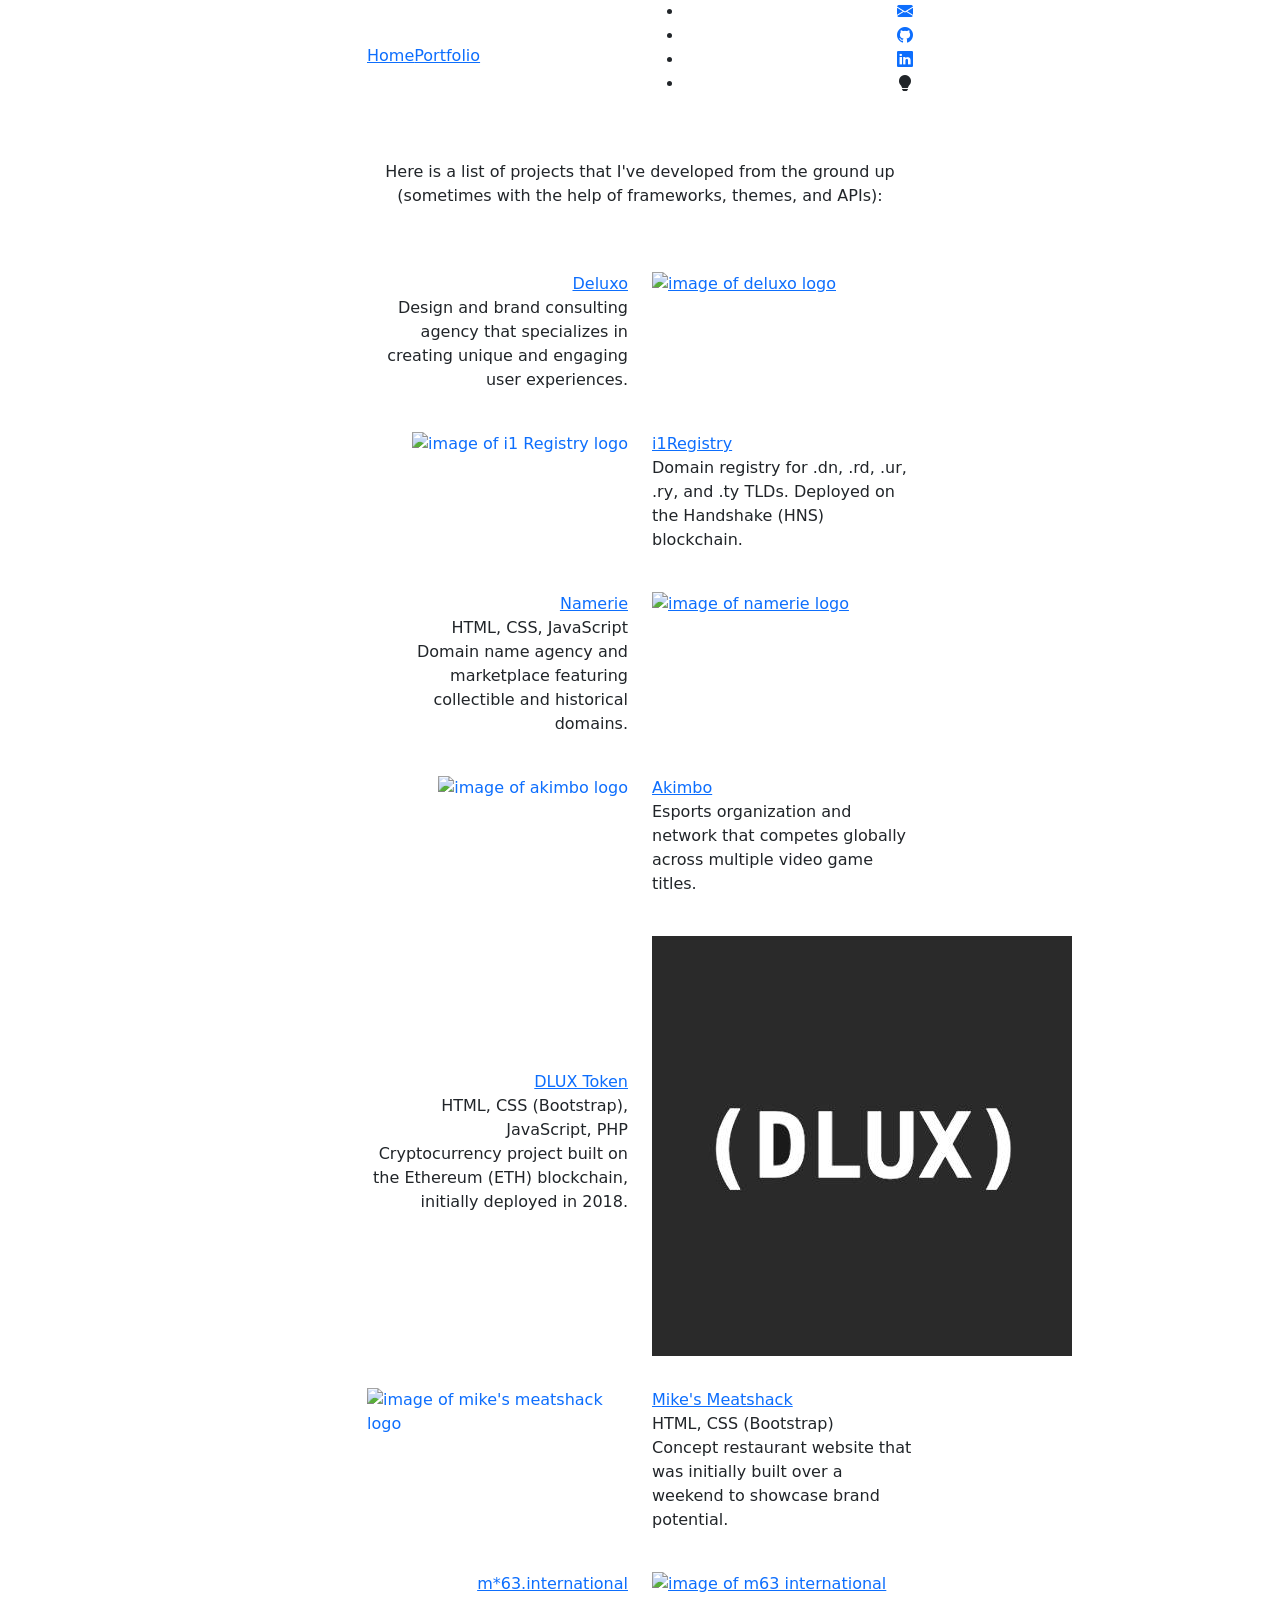
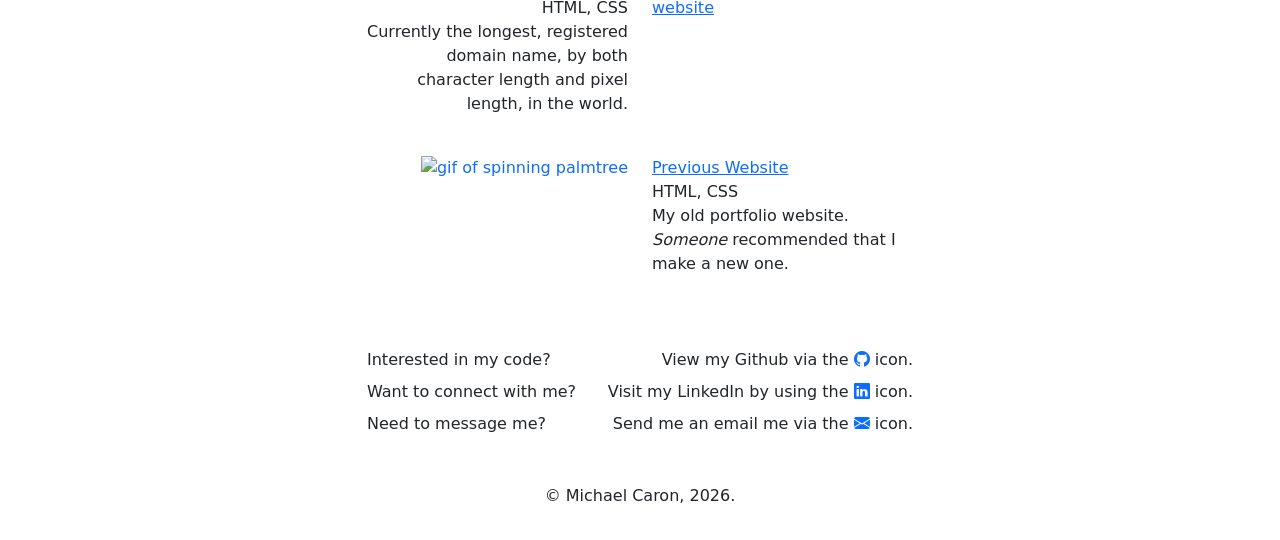
==== portfolio/index.html @ d8a68202 "Update index.html -space" ====
<!DOCTYPE html>
<html lang="en-US">
  <head>

    <!-- Google tag (gtag.js) -->
    <script async src="https://www.googletagmanager.com/gtag/js?id=G-JCK5EVRR2K"></script>
    <script>
      window.dataLayer = window.dataLayer || [];
      function gtag(){dataLayer.push(arguments);}
      gtag('js', new Date());

      gtag('config', 'G-JCK5EVRR2K');
    </script>

    <meta charset="utf-8">
    <meta name="viewport" content="width=device-width">
    <meta name="theme-color" content="#fffff0" media="(prefers-color-scheme: light)">
    <meta name="theme-color" content="#141414" media="(prefers-color-scheme: dark)">

    <title>Michael Caron - Portfolio</title>

    <link rel="apple-touch-icon" sizes="180x180" href="../images/favicon/apple-touch-icon.png">
    <link rel="icon" type="image/png" sizes="32x32" href="../images/favicon/favicon-32x32.png">
    <link rel="icon" type="image/png" sizes="16x16" href="../images/favicon/favicon-16x16.png">
    <link rel="manifest" href="../images/favicon/site.webmanifest">

    <link href="https://cdn.jsdelivr.net/npm/bootstrap@5.3.6/dist/css/bootstrap.min.css" rel="stylesheet" integrity="sha384-4Q6Gf2aSP4eDXB8Miphtr37CMZZQ5oXLH2yaXMJ2w8e2ZtHTl7GptT4jmndRuHDT" crossorigin="anonymous">
    <link rel="stylesheet" href="https://cdn.jsdelivr.net/npm/bootstrap-icons@1.5.0/font/bootstrap-icons.css">
    <link rel="stylesheet" href="../css/style.css">

  </head>

  <body>

    <script>
      const theme = localStorage.getItem('theme') || 'light';
      document.documentElement.dataset.appliedMode = theme;
    </script>

    <div id="home"></div>

    <nav class="navbar-adds sticky-top">
      <div class="container">
        <div class="row justify-content-center">
          <div class="col-4 col-md-6 col-lg-4 col-xl-3 navbar-expand-md my-auto">
            <a class="navbar-toggler btn-burger" data-bs-toggle="collapse" data-bs-target="#navbarToggler" aria-expanded="false">
              <span><i class="bi bi-list mode-link nav-burger"></i></span>
            </a>
            <div class="collapse navbar-collapse" id="navbarToggler">
              <ul class="navbar-nav me-auto mb-2 mb-md-0">
                <li class="nav-item"><a href="https://michaelcaron.com"><span class="mode-link">Home</span></a></li>
                <!--<li class="nav-item"><a href="https://docs.google.com/document/d/xxxxxxxxxxxxx" target="_blank"><span class="mode-link">Resume</span></a></li>-->
                <li class="nav-item"><a href="https://michaelcaron.com/portfolio"><span class="mode-link">Portfolio</span></a></li>
              </ul>
            </div>
          </div>
          <div class="col-6 col-md-4 col-lg-4 col-xl-3 text-end">
            <ul class="nav2">
              <li><a href="mailto:me@michaelcaron.com"><i class="bi bi-envelope-fill mode-link"></i></a></li>
              <li><a href="https://github.com/uimc/" target="_blank"><i class="bi bi-github mode-link"></i></a></li>
              <li><a href="https://www.linkedin.com/in/michael-caron/" target="_blank"><i class="bi bi-linkedin mode-link"></i></a></li>
              <li><a id="theme-toggle"><i id="icon-chng" class="bi bi-lightbulb-fill mode-link"></i></a></li>
            </ul>
          </div>
        </div>
      </div>
    </nav>

    <div class="container">
      <div class="row justify-content-center text-center mt-5">
        <div class="col-9 col-md-9 col-lg-7 col-xl-6 col-xxl-5">
          <p>Here is a list of projects that I've developed from the ground up (sometimes with the help of frameworks, themes, and APIs):</p>
        </div>
      </div>
    </div>

    <div class="container">
      <div class="row justify-content-center text-center text-md-start mt-5">
        <div class="col-10 col-md-5 col-lg-4 col-xl-3 order-1 order-md-2">
          <a href="https://deluxo.com/" target="_blank"><img class="mb-2 mode-img" src="../images/logos/deluxocom.png" id="pjp-sqr" alt="image of deluxo logo"></a>
        </div>
        <div class="col-10 col-md-5 col-lg-4 col-xl-3 order-2 order-md-1 my-auto">
          <p class="text-md-end"><a href="https://deluxo.com/" target="_blank"><span class="mode-link img-title">Deluxo</span></a>
            <br>
            Design and brand consulting agency that specializes in creating unique and engaging user experiences.</p>
        </div>
      </div>
    </div>

    <div class="container">
      <div class="row justify-content-center text-center text-md-start mt-4">
        <div class="col-10 col-md-5 col-lg-4 col-xl-3">
          <a href="https://i1r.org/" target="_blank"><img class="float-md-end mb-2 mode-img" src="../images/logos/hnsgdn.png" id="pjp-sqr" alt="image of i1 Registry logo"></a>
        </div>
        <div class="col-10 col-md-5 col-lg-4 col-xl-3 my-auto">
          <p><a href="https://i1r.org/" target="_blank"><span class="mode-link img-title">i1Registry</span></a>
            <br>
            Domain registry for .dn, .rd, .ur, .ry, and .ty TLDs. Deployed on the Handshake (HNS) blockchain.</p>
        </div>
      </div>
    </div>

    <div class="container">
      <div class="row justify-content-center text-center text-md-start mt-4">
        <div class="col-10 col-md-5 col-lg-4 col-xl-3 order-1 order-md-2">
          <a href="https://namerie.com/" target="_blank"><img class="mb-2 mode-img" src="../images/logos/namerie2.png" id="pjp-wide" alt="image of namerie logo"></a>
        </div>
        <div class="col-10 col-md-5 col-lg-4 col-xl-3 order-2 order-md-1 my-auto">
          <p class="text-md-end"><a href="https://namerie.com/" target="_blank"><span class="mode-link img-title">Namerie</span></a>
            <br>
            <span class="sub-text">HTML, CSS, JavaScript</span>
            <br>
            Domain name agency and marketplace featuring collectible and historical domains.</p>
        </div>
      </div>
    </div>

    <div class="container">
      <div class="row justify-content-center text-center text-md-start mt-4">
        <div class="col-10 col-md-5 col-lg-4 col-xl-3">
          <a href="https://akimbo.gg/" target="_blank"><img class="float-md-end mb-2 mode-img" src="../images/logos/akimbo.png" id="pjp-sqr" alt="image of akimbo logo"></a>
        </div>
        <div class="col-10 col-md-5 col-lg-4 col-xl-3 my-auto">
          <p><a href="https://akimbo.gg/" target="_blank"><span class="mode-link img-title">Akimbo</span></a>
            <br>
            Esports organization and network that competes globally across multiple video game titles.</p>
        </div>
      </div>
    </div>

    <div class="container">
      <div class="row justify-content-center text-center text-md-start mt-4">
        <div class="col-10 col-md-5 col-lg-4 col-xl-3 order-1 order-md-2">
          <a href="https://deluxo.org/" target="_blank"><img class="mb-2 mode-img" src="../images/logos/dlux.jpg" id="pjp-sqr" alt="image of deluxo token logo"></a>
        </div>
        <div class="col-10 col-md-5 col-lg-4 col-xl-3 order-2 order-md-1 my-auto">
          <p class="text-md-end"><a href="https://deluxo.org/" target="_blank"><span class="mode-link img-title">DLUX Token</span></a>
            <br>
            <span class="sub-text">HTML, CSS (Bootstrap), JavaScript, PHP</span>
            <br>
            Cryptocurrency project built on the Ethereum (ETH) blockchain, initially deployed in 2018.</p>
        </div>
      </div>
    </div>

    <div class="container">
      <div class="row justify-content-center text-center text-md-start mt-4">
        <div class="col-10 col-md-5 col-lg-4 col-xl-3">
          <a href="https://mikesmeatshack.com/" target="_blank"><img class="float-md-end mb-2 mode-img" src="../images/logos/meatshack.png" id="pjp-wide" alt="image of mike's meatshack logo"></a>
        </div>
        <div class="col-10 col-md-5 col-lg-4 col-xl-3 my-auto">
          <p><a href="https://mikesmeatshack.com/" target="_blank"><span class="mode-link img-title">Mike's Meatshack</span></a>
            <br>
            <span class="sub-text">HTML, CSS (Bootstrap)</span>
            <br>
            Concept restaurant website that was initially built over a weekend to showcase brand potential.</p>
        </div>
      </div>
    </div>

    <div class="container">
      <div class="row justify-content-center text-center text-md-start mt-4">
        <div class="col-10 col-md-5 col-lg-4 col-xl-3 order-1 order-md-2">
          <a href="https://mmmmmmmmmmmmmmmmmmmmmmmmmmmmmmmmmmmmmmmmmmmmmmmmmmmmmmmmmmmmmmm.international/" target="_blank"><img class="mb-2 mode-img" src="../images/logos/m63.png" id="pjp-sqr" alt="image of m63 international website"></a>
        </div>
        <div class="col-10 col-md-5 col-lg-4 col-xl-3 order-2 order-md-1 my-auto">
          <p class="text-md-end"><a href="https://mmmmmmmmmmmmmmmmmmmmmmmmmmmmmmmmmmmmmmmmmmmmmmmmmmmmmmmmmmmmmmm.international/" target="_blank"><span class="mode-link img-title">m*63.international</span></a>
            <br>
            <span class="sub-text">HTML, CSS</span>
            <br>
            Currently the longest, registered domain name, by both character length and pixel length, in the world.</p>
        </div>
      </div>
    </div>

    <!--
    
    <div class="container">
      <div class="row justify-content-center text-center text-md-start mt-4">
        <div class="col-10 col-md-5 col-lg-4 col-xl-3">
          <a href="https://github.com/uimc/twitch-chat-bot" target="_blank"><img class="float-md-end mb-2 mode-img" src="../images/logos/kbot.png" id="pjp-sqr" alt="image of k bot logo"></a>
        </div>
        <div class="col-10 col-md-5 col-lg-4 col-xl-3 my-auto">
          <p><a href="https://github.com/uimc/twitch-chat-bot" target="_blank"><span class="mode-link img-title">Chat Bot</span></a>
            <br>
            <span class="sub-text">Python</span>
            <br>
            Livestream chat bot that reacts to chat commands and posts timed announcements for Twitch channels.</p>
        </div>
      </div>
    </div>

    <div class="container">
      <div class="row justify-content-center text-center text-md-start mt-4">
        <div class="col-10 col-md-5 col-lg-4 col-xl-3 order-1 order-md-2">
          <a href="https://github.com/uimc/twitch-stream-overlay" target="_blank"><img class="mb-2 mode-img" src="../images/logos/overlay.png" id="pjp-wide" alt="image of stream overlay logo"></a>
        </div>
        <div class="col-10 col-md-5 col-lg-4 col-xl-3 order-2 order-md-1 my-auto">
          <p class="text-md-end"><a href="https://github.com/uimc/twitch-stream-overlay" target="_blank"><span class="mode-link img-title">Stream Overlay</span></a>
            <br>
            <span class="sub-text">HTML, JavaScript</span>
            <br>
            Modular livestream overlay that uses Twitch's API to get real-time statistics.</p>
        </div>
      </div>
    </div>

    <div class="container">
      <div class="row justify-content-center text-center text-md-start mt-4">
        <div class="col-10 col-md-5 col-lg-4 col-xl-3">
          <a href="https://drive.google.com/file/d/1PdQUBP2dsk0j4zXPB72SPUrxiMB9yTk-" target="_blank"><img class="float-md-end mb-2 mode-img" src="../images/logos/hummingbird.png" id="pjp-sqr" alt="image of hummingbird central logo"></a>
        </div>
        <div class="col-10 col-md-5 col-lg-4 col-xl-3 my-auto">
          <p><a href="https://drive.google.com/file/d/1PdQUBP2dsk0j4zXPB72SPUrxiMB9yTk-" target="_blank"><span class="mode-link img-title">Hummingbird (Wireframe)</span></a>
            <br>
            <span class="sub-text">INSC 525 Project</span>
            <br>
            Redesign that improved the organization, hierarchy structure and taxonomy of Hummingbird Central's website.</p>
        </div>
      </div>
    </div>

    <div class="container">
      <div class="row justify-content-center text-center text-md-start mt-4">
        <div class="col-10 col-md-5 col-lg-4 col-xl-3 order-1 order-md-2">
          <a href="https://michaelcaron.com/imdb/calendar.html" target="_blank"><img class="mb-2 mode-img" src="../images/logos/imdb.png" id="pjp-sqr" alt="image of IMDb logo"></a>
        </div>
        <div class="col-10 col-md-5 col-lg-4 col-xl-3 order-2 order-md-1 my-auto">
          <p class="text-md-end"><a href="https://michaelcaron.com/imdb/calendar.html" target="_blank"><span class="mode-link img-title">IMDb (Prototype)</span></a>
            <br>
            <span class="sub-text">INSC 439 Project</span>
            <br>
            Redesign that improved the layout and features of IMDb's website. Modified pages are highlighted in gold.</p>
        </div>
      </div>
    </div>

    <div class="container">
      <div class="row justify-content-center text-center text-md-start mt-4">
        <div class="col-10 col-md-5 col-lg-4 col-xl-3">
          <a href="https://thebusiness.business/" target="_blank"><img class="float-md-end mb-2 mode-img" src="../images/logos/business.png" id="pjp-wide" alt="image of business logo"></a>
        </div>
        <div class="col-10 col-md-5 col-lg-4 col-xl-3 my-auto">
          <p><a href="https://thebusiness.business/" target="_blank"><span class="mode-link img-title">The Business</span></a>
            <br>
            <span class="sub-text">HTML, CSS, JavaScript</span>
            <br>
            The business of all businesses. Filled with stocks, trademarks, emails... everything a business needs.</p>
        </div>
      </div>
    </div>

    -->

    <div class="container">
      <div class="row justify-content-center text-center text-md-start mt-4">
        <div class="col-10 col-md-5 col-lg-4 col-xl-3">
          <a href="http://m-c.net" target="_blank"><img class="float-md-end mb-2 mode-img" src="../images/logos/old.gif" id="pjp-sqr" alt="gif of spinning palmtree"></a>
        </div>
        <div class="col-10 col-md-5 col-lg-4 col-xl-3 my-auto">
          <p><a href="http://m-c.net" target="_blank"><span class="mode-link img-title">Previous Website</span></a>
            <br>
            <span class="sub-text">HTML, CSS</span>
            <br>
            My old portfolio website. <i>Someone</i> recommended that I make a new one.</p>
        </div>
      </div>
    </div>

    <div class="container">
      <div class="row justify-content-center mt-5">
        <div class="col-10 col-md-10 col-lg-8 col-xl-6">

          <!--<div class="row justify-content-between pt-2" style="padding: 0 0 4px 0;"> <!-- single padding for 'here' button to match icons -->
            <!--<div class="col-12 col-md-5">
              <span class="mode-bold">Want to hire me?</span> 
            </div>
            <div class="col-12 col-md-7 text-md-end">
              <span>View my resume by pressing <a href="https://docs.google.com/document/d/xxxxxxxxxx" target="_blank"><span class="mode-link">here</span></a>.</span>
            </div>
          </div>-->

          <div class="row justify-content-between pt-2">
            <div class="col-12 col-md-5">
              <span class="mode-bold">Interested in my code?</span> 
            </div>
            <div class="col-12 col-md-7 text-md-end">
              <span>View my Github via the <a href="https://github.com/uimc/" target="_blank"><span class="lower-icons"><i class="bi bi-github mode-link"></i></span></a> icon.</span>
            </div>
          </div>

          <div class="row justify-content-between pt-2">
            <div class="col-12 col-md-5">
              <span class="mode-bold">Want to connect with me?</span> 
            </div>
            <div class="col-12 col-md-7 text-md-end">
              <span>Visit my LinkedIn by using the <a href="https://www.linkedin.com/in/michael-caron/" target="_blank"><span class="lower-icons"><i class="bi bi-linkedin mode-link"></i></span></a> icon.</span>
            </div>
          </div>

          <div class="row justify-content-between pt-2">
            <div class="col-12 col-md-5">
              <span class="mode-bold">Need to message me?</span> 
            </div>
            <div class="col-12 col-md-7 text-md-end">
              <span>Send me an email me via the <a href="mailto:me@michaelcaron.com"><span class="lower-icons"><i class="bi bi-envelope-fill mode-link"></i></span></a> icon.</span>
            </div>
          </div>

        </div>
      </div>
    </div>

    <div class="container">
      <div class="row justify-content-center text-center mt-5 mb-3">
        <div class="col-10 col-md-10 col-lg-8 col-xl-6">
          <p id="footer" class="">&copy; Michael Caron, <script>document.write(new Date().getFullYear())</script>.</p>
        </div>
      </div>
    </div>

    <script src="https://cdn.jsdelivr.net/npm/bootstrap@5.0.2/dist/js/bootstrap.bundle.min.js" integrity="sha384-MrcW6ZMFYlzcLA8Nl+NtUVF0sA7MsXsP1UyJoMp4YLEuNSfAP+JcXn/tWtIaxVXM" crossorigin="anonymous"></script>

    <script src="../js/darkmode.js"></script>
  </body>
</html>
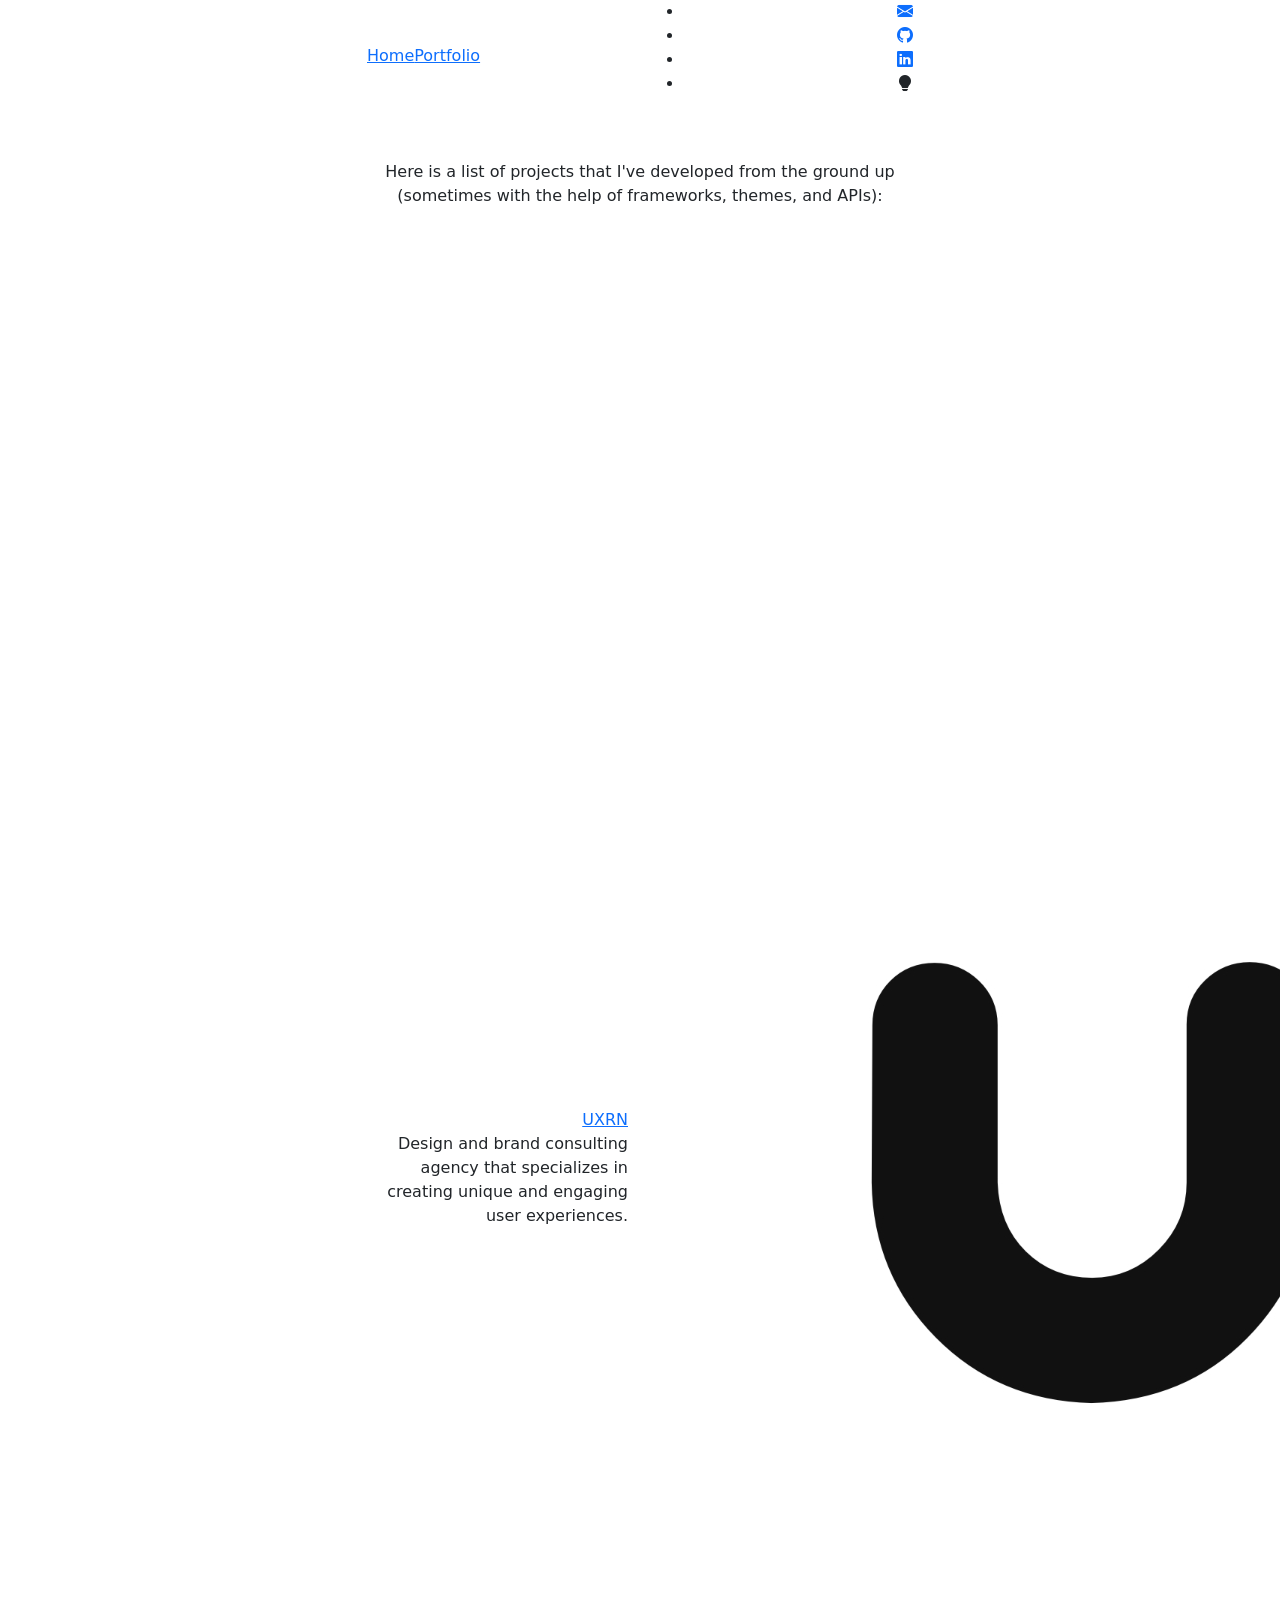
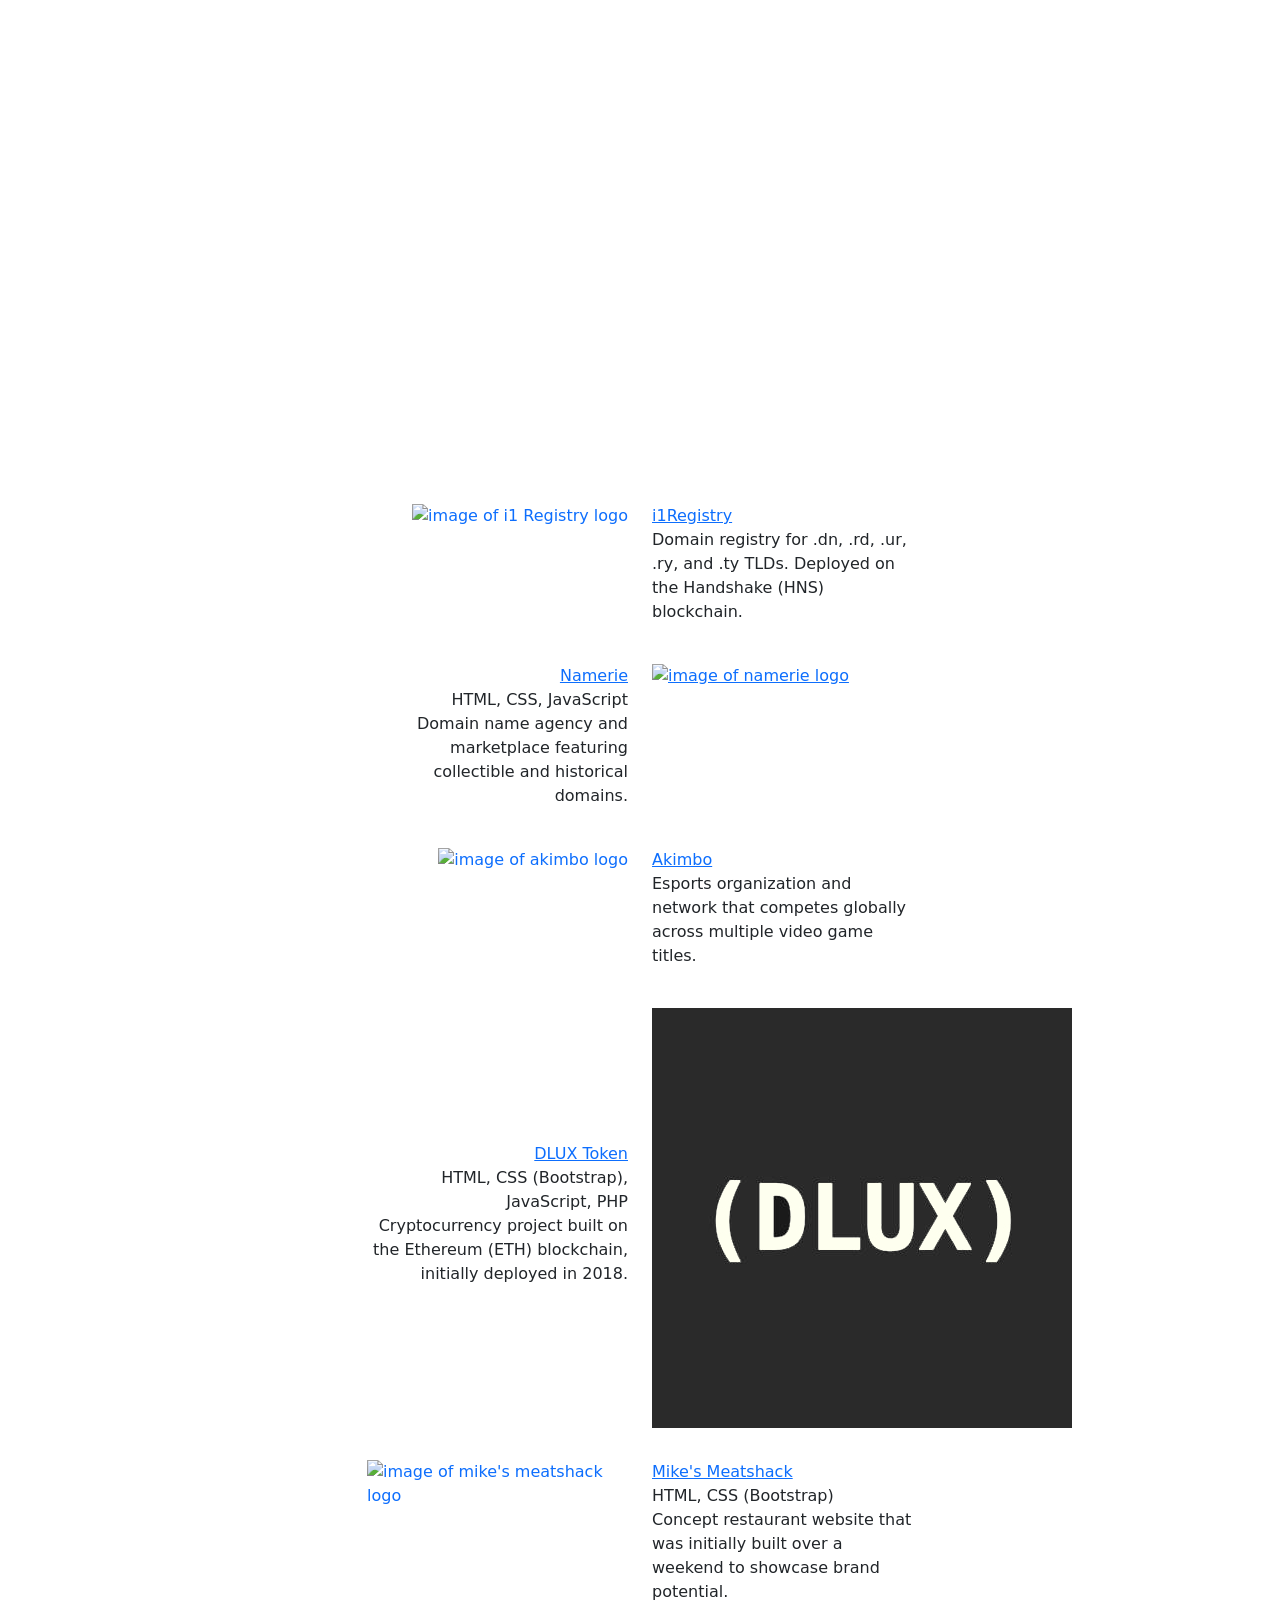
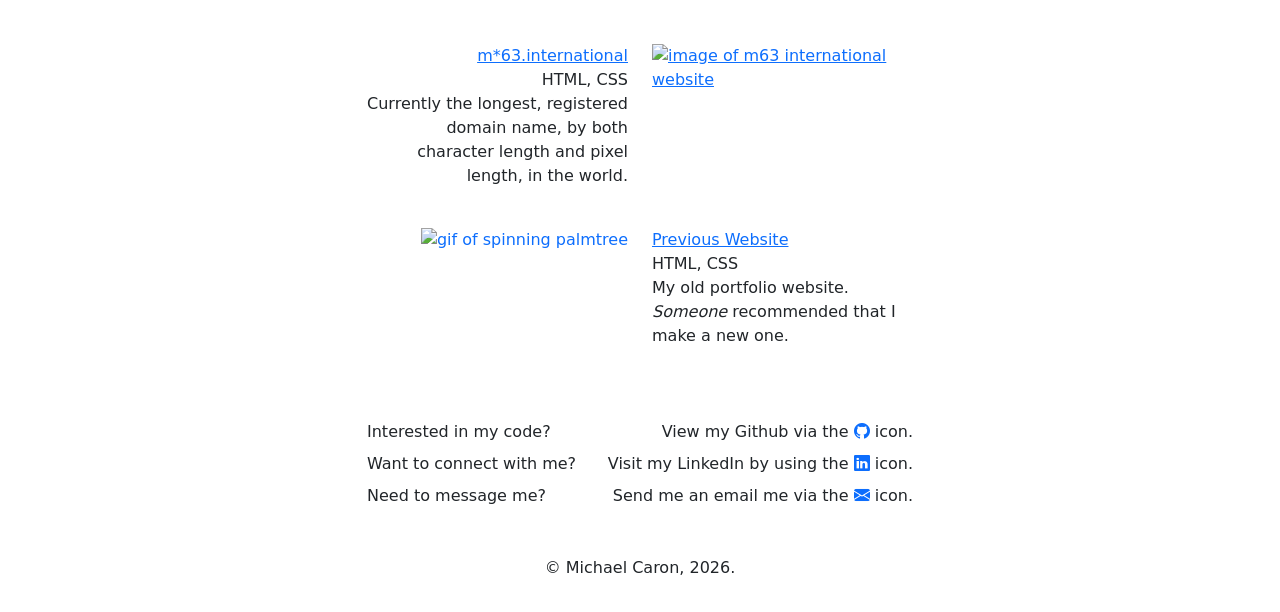
==== commit f7b363c6: "Add files via upload" ====
--- a/portfolio/index.html
+++ b/portfolio/index.html
@@ -77,10 +77,10 @@
     <div class="container">
       <div class="row justify-content-center text-center text-md-start mt-5">
         <div class="col-10 col-md-5 col-lg-4 col-xl-3 order-1 order-md-2">
-          <a href="https://deluxo.com/" target="_blank"><img class="mb-2 mode-img" src="../images/logos/deluxocom.png" id="pjp-sqr" alt="image of deluxo logo"></a>
-        </div>
-        <div class="col-10 col-md-5 col-lg-4 col-xl-3 order-2 order-md-1 my-auto">
-          <p class="text-md-end"><a href="https://deluxo.com/" target="_blank"><span class="mode-link img-title">Deluxo</span></a>
+          <a href="https://uxrn.com/" target="_blank"><img class="mb-2 mode-img" src="../images/logos/uxrn.jpg" id="pjp-sqr" alt="image of uxrn logo"></a>
+        </div>
+        <div class="col-10 col-md-5 col-lg-4 col-xl-3 order-2 order-md-1 my-auto">
+          <p class="text-md-end"><a href="https://uxrn.com/" target="_blank"><span class="mode-link img-title">UXRN</span></a>
             <br>
             Design and brand consulting agency that specializes in creating unique and engaging user experiences.</p>
         </div>
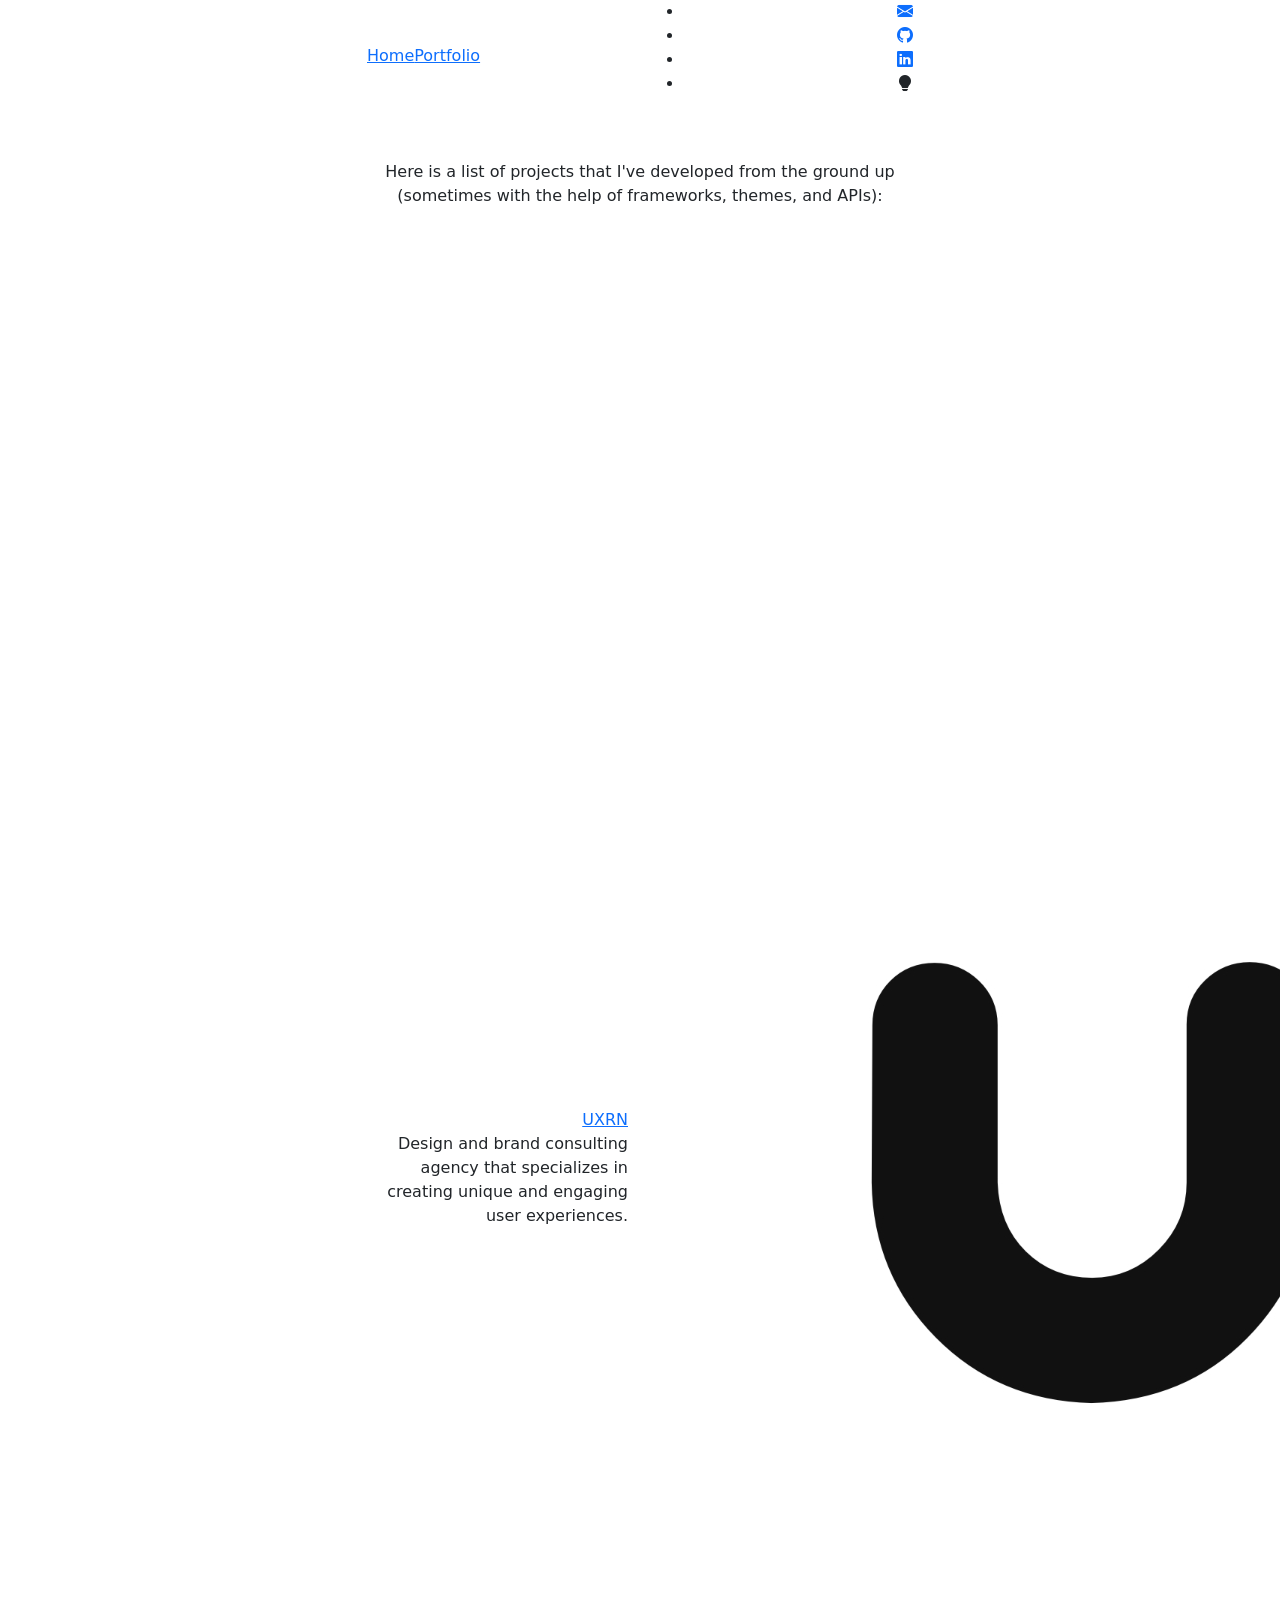
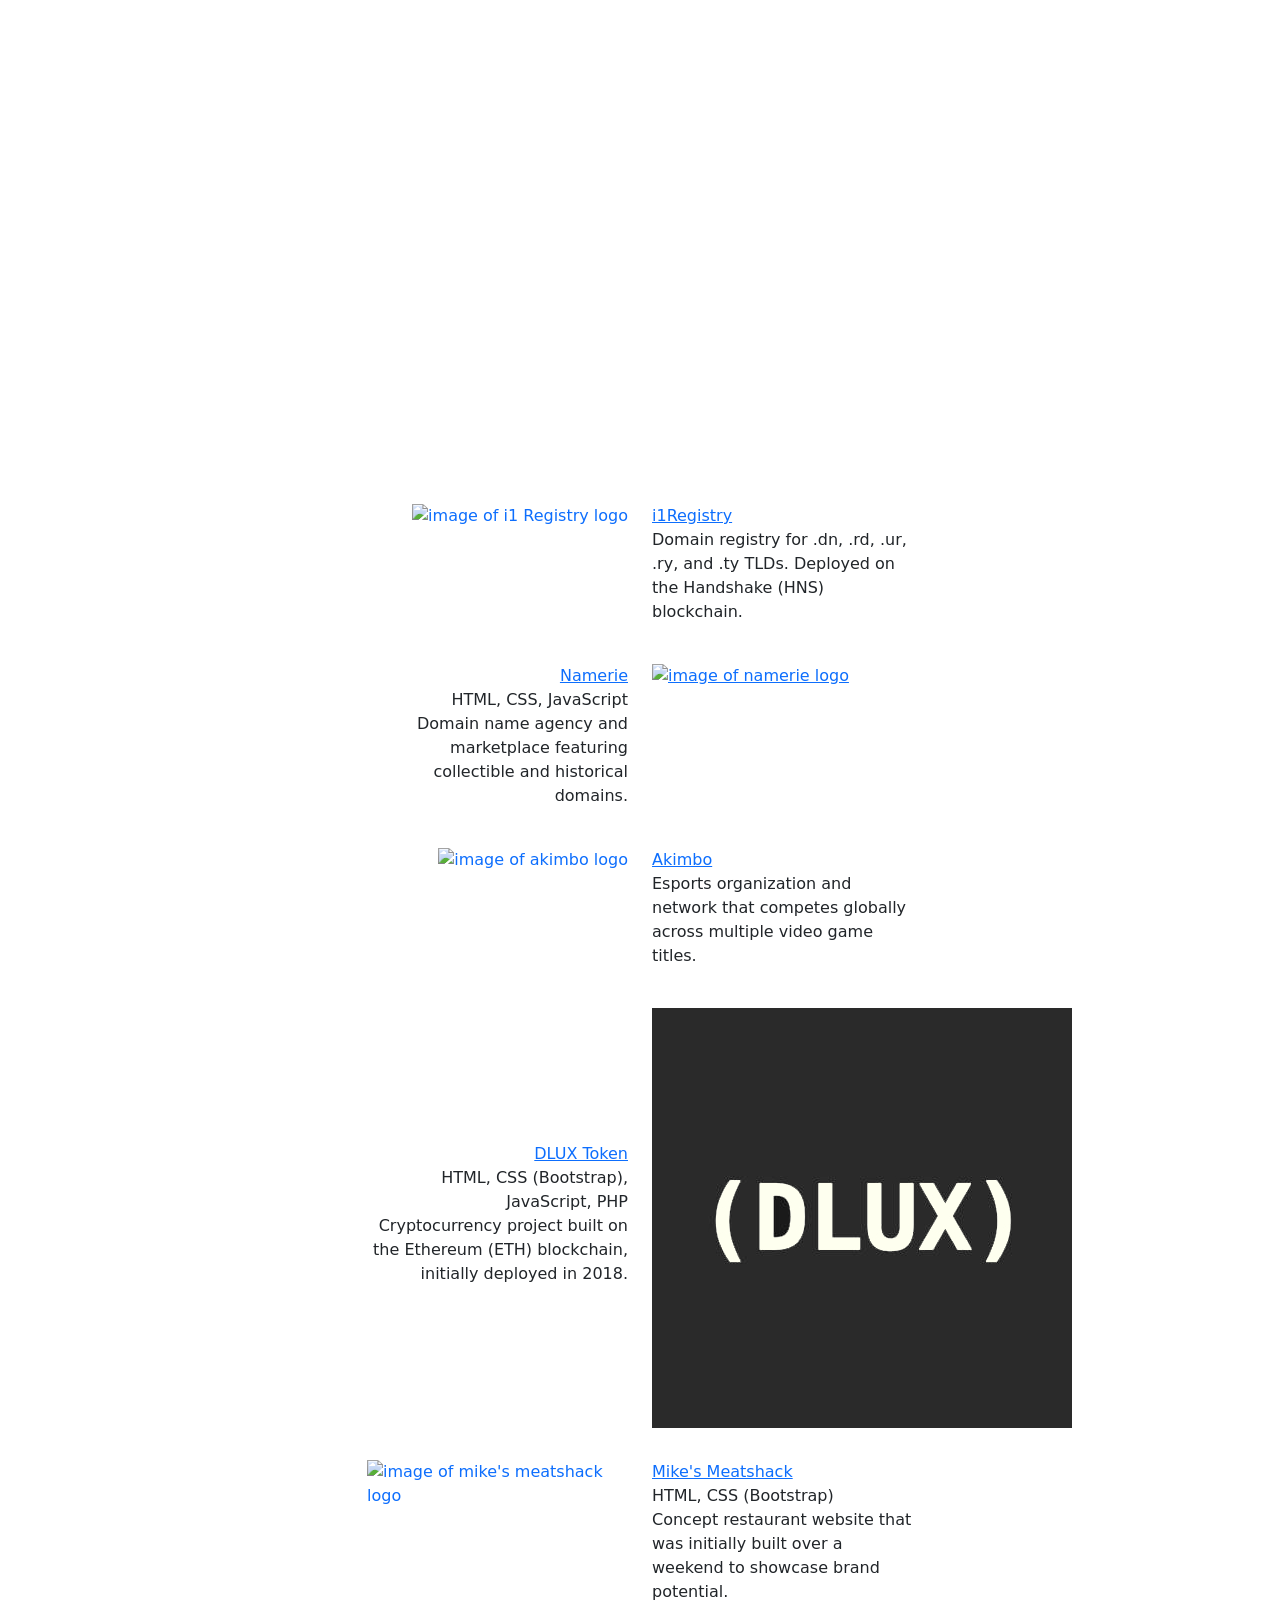
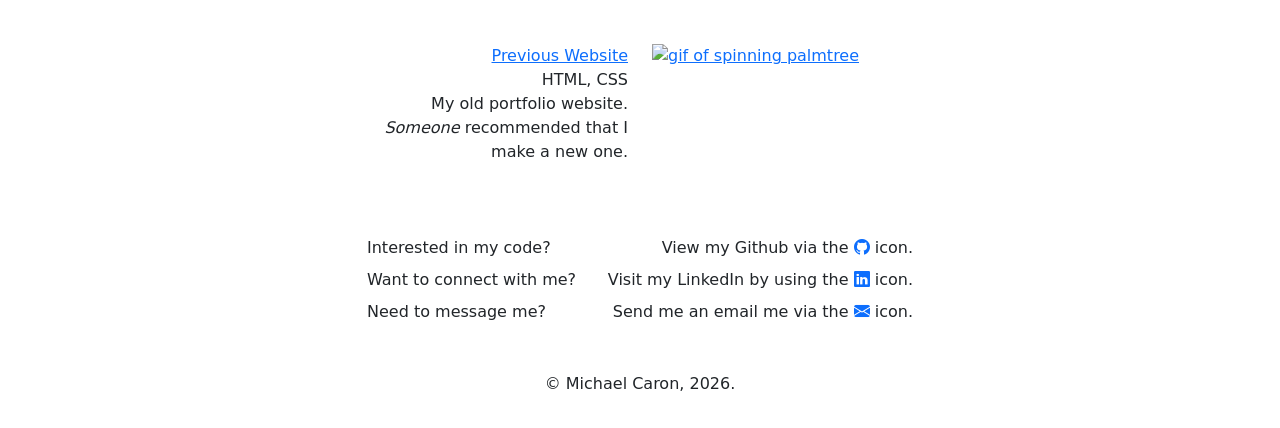
==== commit f812a997: "Update index.html -mmm" ====
--- a/portfolio/index.html
+++ b/portfolio/index.html
@@ -161,104 +161,10 @@
     <div class="container">
       <div class="row justify-content-center text-center text-md-start mt-4">
         <div class="col-10 col-md-5 col-lg-4 col-xl-3 order-1 order-md-2">
-          <a href="https://mmmmmmmmmmmmmmmmmmmmmmmmmmmmmmmmmmmmmmmmmmmmmmmmmmmmmmmmmmmmmmm.international/" target="_blank"><img class="mb-2 mode-img" src="../images/logos/m63.png" id="pjp-sqr" alt="image of m63 international website"></a>
-        </div>
-        <div class="col-10 col-md-5 col-lg-4 col-xl-3 order-2 order-md-1 my-auto">
-          <p class="text-md-end"><a href="https://mmmmmmmmmmmmmmmmmmmmmmmmmmmmmmmmmmmmmmmmmmmmmmmmmmmmmmmmmmmmmmm.international/" target="_blank"><span class="mode-link img-title">m*63.international</span></a>
-            <br>
-            <span class="sub-text">HTML, CSS</span>
-            <br>
-            Currently the longest, registered domain name, by both character length and pixel length, in the world.</p>
-        </div>
-      </div>
-    </div>
-
-    <!--
-    
-    <div class="container">
-      <div class="row justify-content-center text-center text-md-start mt-4">
-        <div class="col-10 col-md-5 col-lg-4 col-xl-3">
-          <a href="https://github.com/uimc/twitch-chat-bot" target="_blank"><img class="float-md-end mb-2 mode-img" src="../images/logos/kbot.png" id="pjp-sqr" alt="image of k bot logo"></a>
-        </div>
-        <div class="col-10 col-md-5 col-lg-4 col-xl-3 my-auto">
-          <p><a href="https://github.com/uimc/twitch-chat-bot" target="_blank"><span class="mode-link img-title">Chat Bot</span></a>
-            <br>
-            <span class="sub-text">Python</span>
-            <br>
-            Livestream chat bot that reacts to chat commands and posts timed announcements for Twitch channels.</p>
-        </div>
-      </div>
-    </div>
-
-    <div class="container">
-      <div class="row justify-content-center text-center text-md-start mt-4">
-        <div class="col-10 col-md-5 col-lg-4 col-xl-3 order-1 order-md-2">
-          <a href="https://github.com/uimc/twitch-stream-overlay" target="_blank"><img class="mb-2 mode-img" src="../images/logos/overlay.png" id="pjp-wide" alt="image of stream overlay logo"></a>
-        </div>
-        <div class="col-10 col-md-5 col-lg-4 col-xl-3 order-2 order-md-1 my-auto">
-          <p class="text-md-end"><a href="https://github.com/uimc/twitch-stream-overlay" target="_blank"><span class="mode-link img-title">Stream Overlay</span></a>
-            <br>
-            <span class="sub-text">HTML, JavaScript</span>
-            <br>
-            Modular livestream overlay that uses Twitch's API to get real-time statistics.</p>
-        </div>
-      </div>
-    </div>
-
-    <div class="container">
-      <div class="row justify-content-center text-center text-md-start mt-4">
-        <div class="col-10 col-md-5 col-lg-4 col-xl-3">
-          <a href="https://drive.google.com/file/d/1PdQUBP2dsk0j4zXPB72SPUrxiMB9yTk-" target="_blank"><img class="float-md-end mb-2 mode-img" src="../images/logos/hummingbird.png" id="pjp-sqr" alt="image of hummingbird central logo"></a>
-        </div>
-        <div class="col-10 col-md-5 col-lg-4 col-xl-3 my-auto">
-          <p><a href="https://drive.google.com/file/d/1PdQUBP2dsk0j4zXPB72SPUrxiMB9yTk-" target="_blank"><span class="mode-link img-title">Hummingbird (Wireframe)</span></a>
-            <br>
-            <span class="sub-text">INSC 525 Project</span>
-            <br>
-            Redesign that improved the organization, hierarchy structure and taxonomy of Hummingbird Central's website.</p>
-        </div>
-      </div>
-    </div>
-
-    <div class="container">
-      <div class="row justify-content-center text-center text-md-start mt-4">
-        <div class="col-10 col-md-5 col-lg-4 col-xl-3 order-1 order-md-2">
-          <a href="https://michaelcaron.com/imdb/calendar.html" target="_blank"><img class="mb-2 mode-img" src="../images/logos/imdb.png" id="pjp-sqr" alt="image of IMDb logo"></a>
-        </div>
-        <div class="col-10 col-md-5 col-lg-4 col-xl-3 order-2 order-md-1 my-auto">
-          <p class="text-md-end"><a href="https://michaelcaron.com/imdb/calendar.html" target="_blank"><span class="mode-link img-title">IMDb (Prototype)</span></a>
-            <br>
-            <span class="sub-text">INSC 439 Project</span>
-            <br>
-            Redesign that improved the layout and features of IMDb's website. Modified pages are highlighted in gold.</p>
-        </div>
-      </div>
-    </div>
-
-    <div class="container">
-      <div class="row justify-content-center text-center text-md-start mt-4">
-        <div class="col-10 col-md-5 col-lg-4 col-xl-3">
-          <a href="https://thebusiness.business/" target="_blank"><img class="float-md-end mb-2 mode-img" src="../images/logos/business.png" id="pjp-wide" alt="image of business logo"></a>
-        </div>
-        <div class="col-10 col-md-5 col-lg-4 col-xl-3 my-auto">
-          <p><a href="https://thebusiness.business/" target="_blank"><span class="mode-link img-title">The Business</span></a>
-            <br>
-            <span class="sub-text">HTML, CSS, JavaScript</span>
-            <br>
-            The business of all businesses. Filled with stocks, trademarks, emails... everything a business needs.</p>
-        </div>
-      </div>
-    </div>
-
-    -->
-
-    <div class="container">
-      <div class="row justify-content-center text-center text-md-start mt-4">
-        <div class="col-10 col-md-5 col-lg-4 col-xl-3">
-          <a href="http://m-c.net" target="_blank"><img class="float-md-end mb-2 mode-img" src="../images/logos/old.gif" id="pjp-sqr" alt="gif of spinning palmtree"></a>
-        </div>
-        <div class="col-10 col-md-5 col-lg-4 col-xl-3 my-auto">
-          <p><a href="http://m-c.net" target="_blank"><span class="mode-link img-title">Previous Website</span></a>
+          <a href="http://m-c.net/" target="_blank"><img class="mb-2 mode-img" src="../images/logos/old.gif" id="pjp-sqr" alt="gif of spinning palmtree"></a>
+        </div>
+        <div class="col-10 col-md-5 col-lg-4 col-xl-3 order-2 order-md-1 my-auto">
+          <p class="text-md-end"><a href="https://m-c.net/" target="_blank"><span class="mode-link img-title">Previous Website</span></a>
             <br>
             <span class="sub-text">HTML, CSS</span>
             <br>
@@ -270,15 +176,6 @@
     <div class="container">
       <div class="row justify-content-center mt-5">
         <div class="col-10 col-md-10 col-lg-8 col-xl-6">
-
-          <!--<div class="row justify-content-between pt-2" style="padding: 0 0 4px 0;"> <!-- single padding for 'here' button to match icons -->
-            <!--<div class="col-12 col-md-5">
-              <span class="mode-bold">Want to hire me?</span> 
-            </div>
-            <div class="col-12 col-md-7 text-md-end">
-              <span>View my resume by pressing <a href="https://docs.google.com/document/d/xxxxxxxxxx" target="_blank"><span class="mode-link">here</span></a>.</span>
-            </div>
-          </div>-->
 
           <div class="row justify-content-between pt-2">
             <div class="col-12 col-md-5">
@@ -324,10 +221,3 @@
     <script src="../js/darkmode.js"></script>
   </body>
 </html>
-
-
-
-
-
-
-
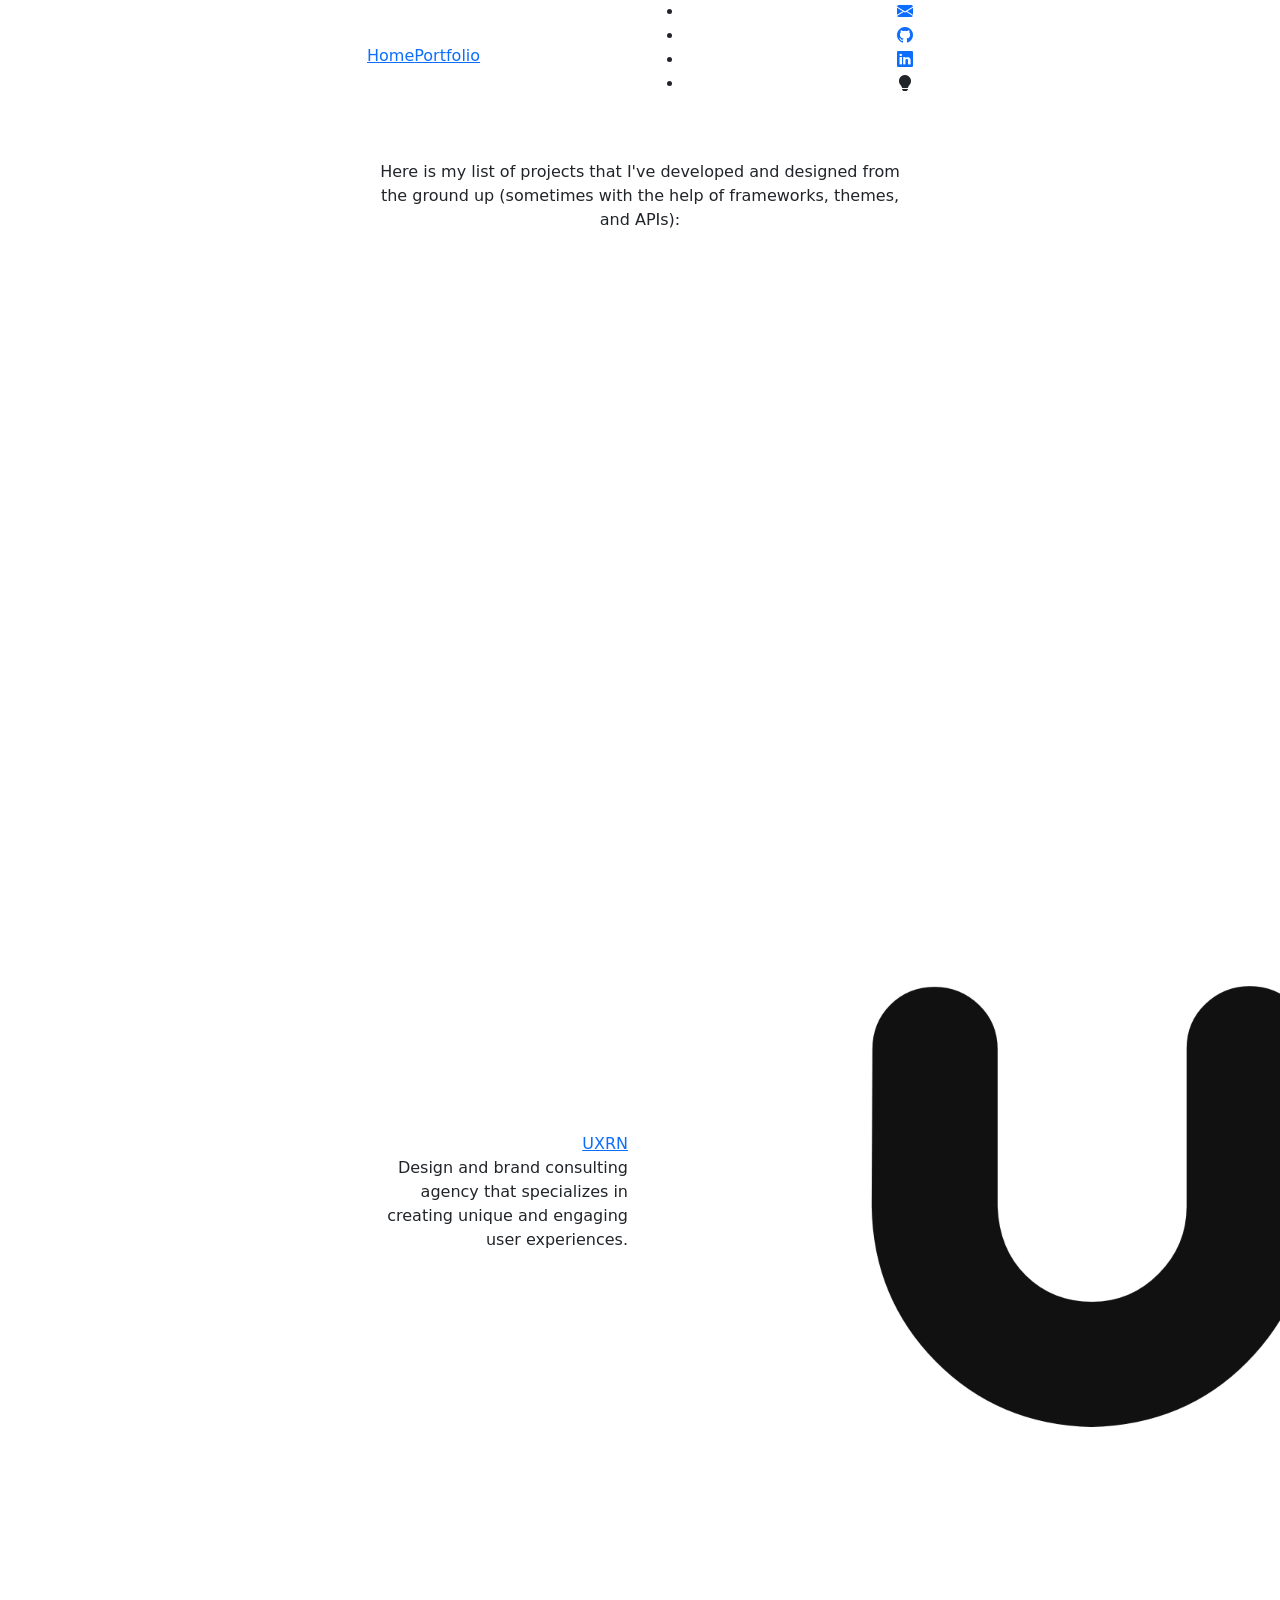
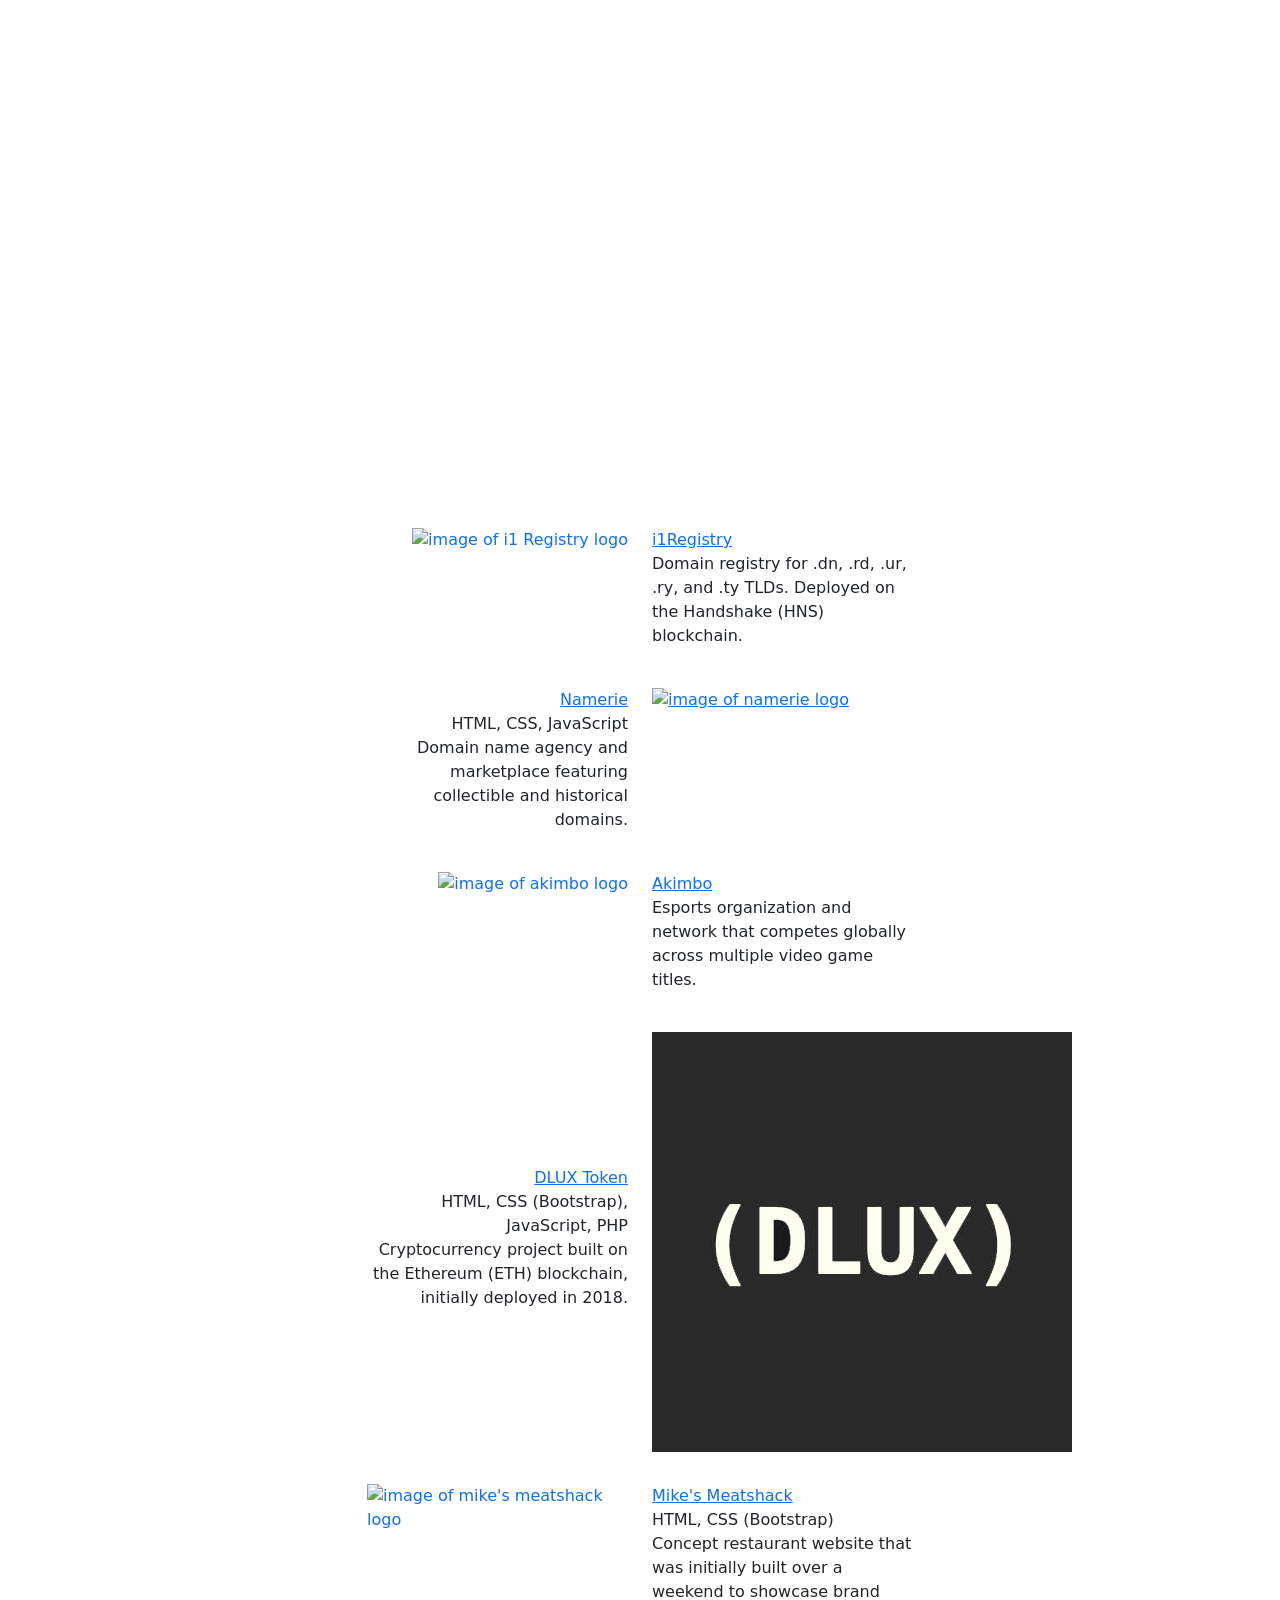
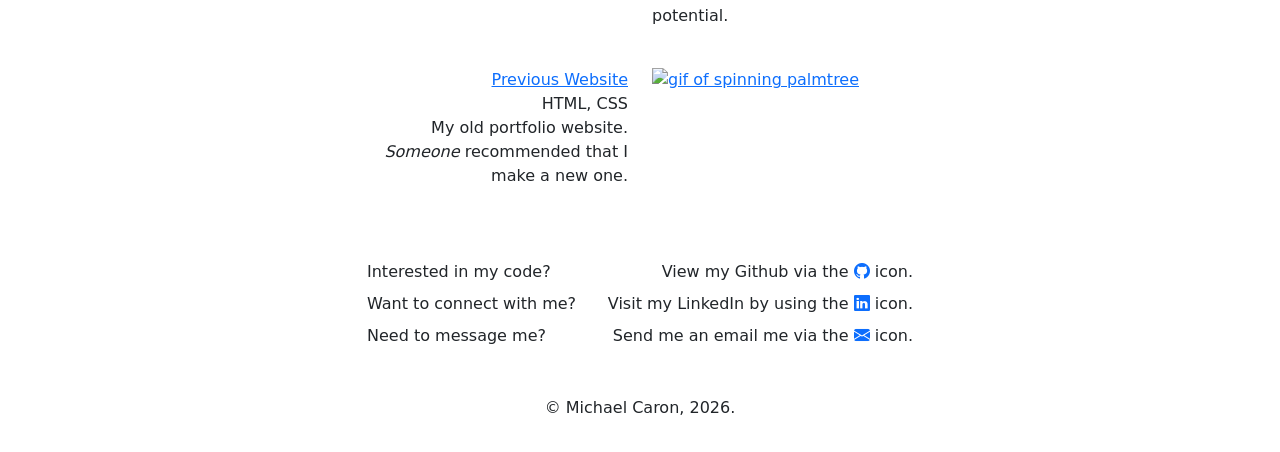
==== commit c5876eee: "Update index.html para change" ====
--- a/portfolio/index.html
+++ b/portfolio/index.html
@@ -69,7 +69,7 @@
     <div class="container">
       <div class="row justify-content-center text-center mt-5">
         <div class="col-9 col-md-9 col-lg-7 col-xl-6 col-xxl-5">
-          <p>Here is a list of projects that I've developed from the ground up (sometimes with the help of frameworks, themes, and APIs):</p>
+          <p>Here is my list of projects that I've developed and designed from the ground up (sometimes with the help of frameworks, themes, and APIs):</p>
         </div>
       </div>
     </div>
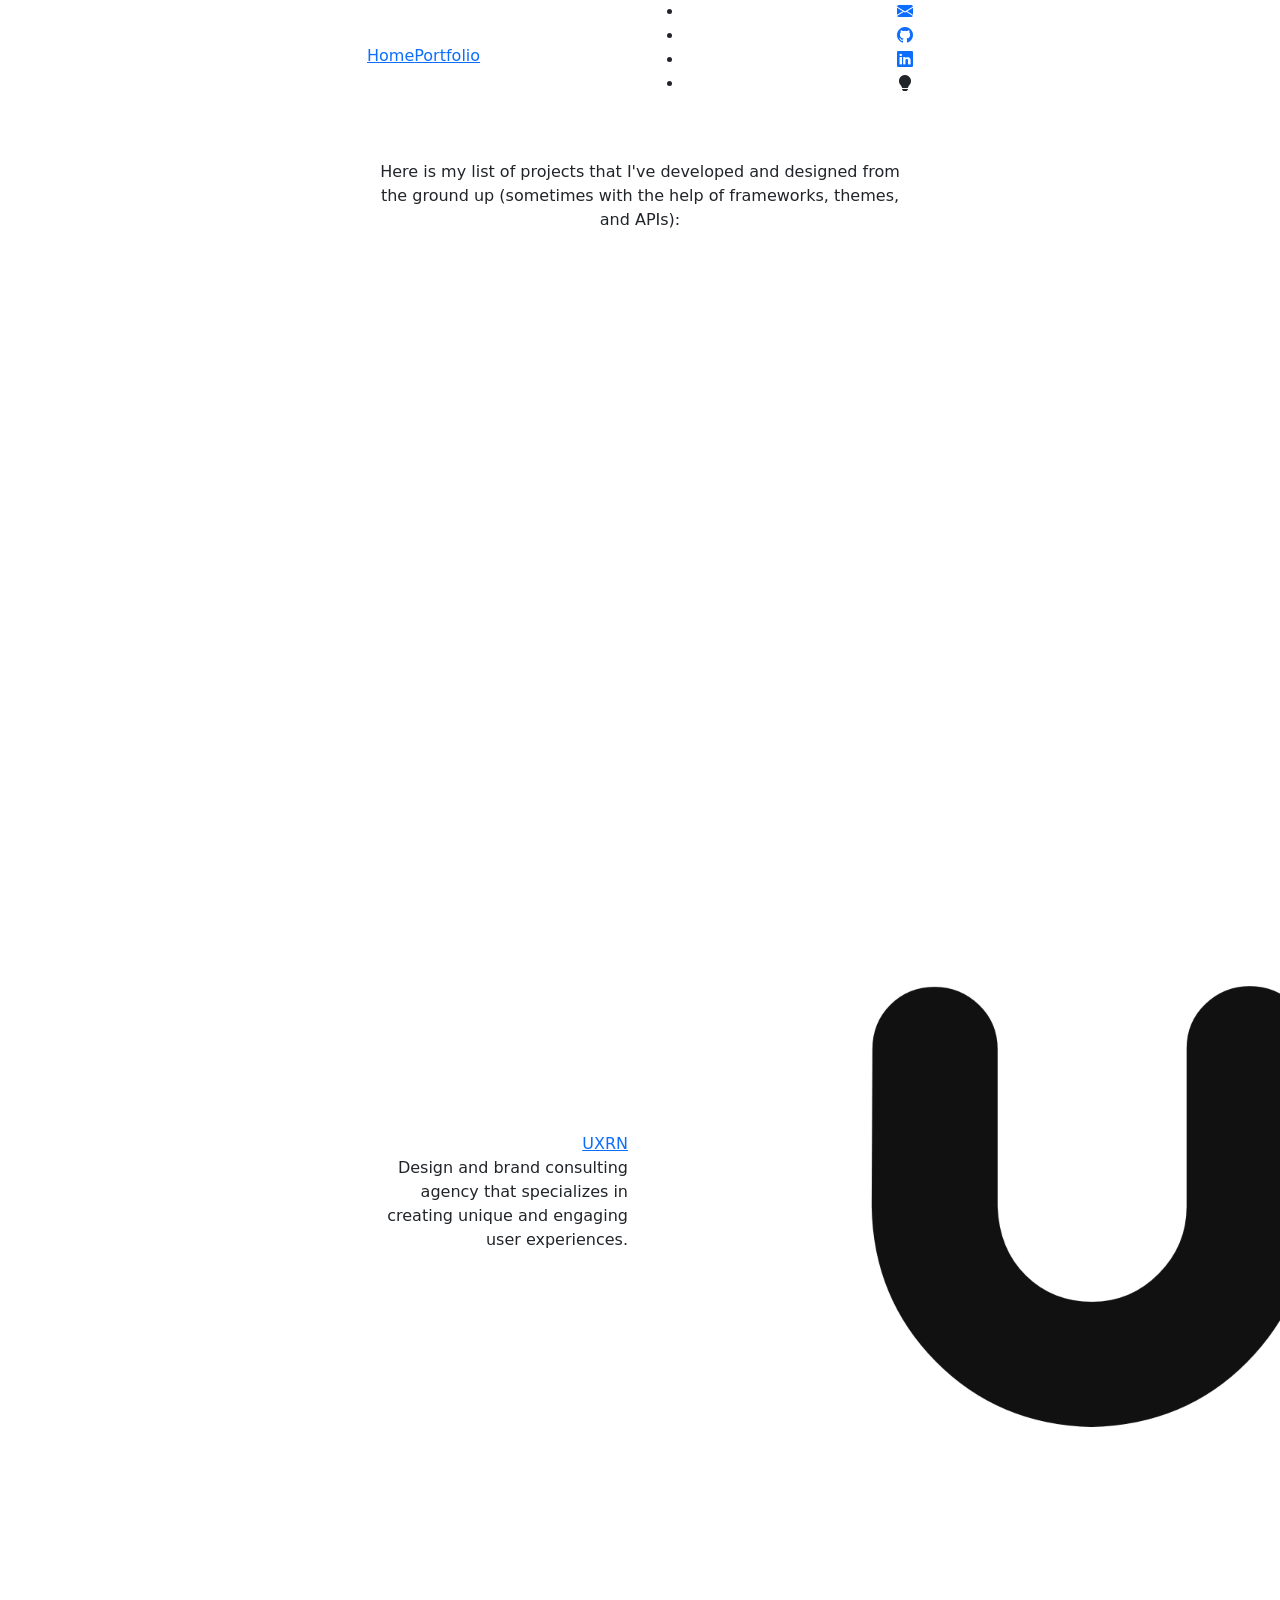
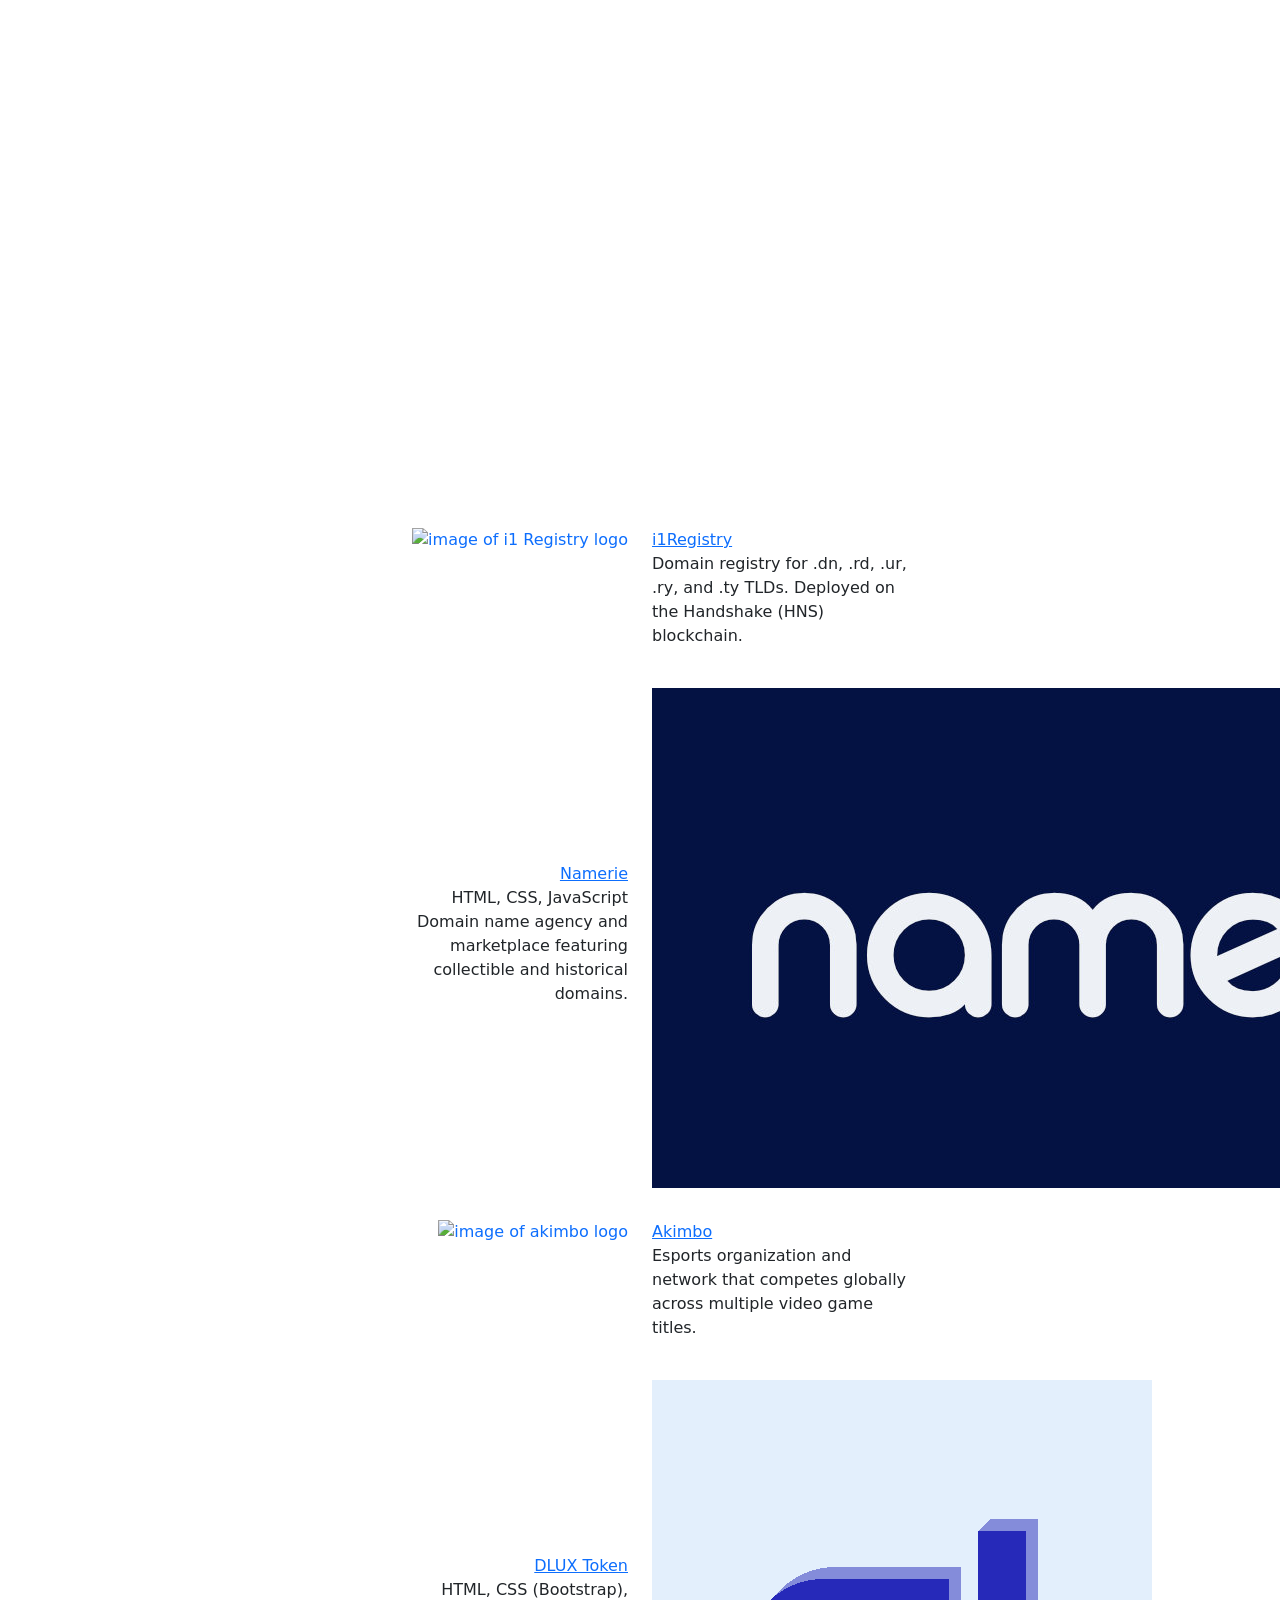
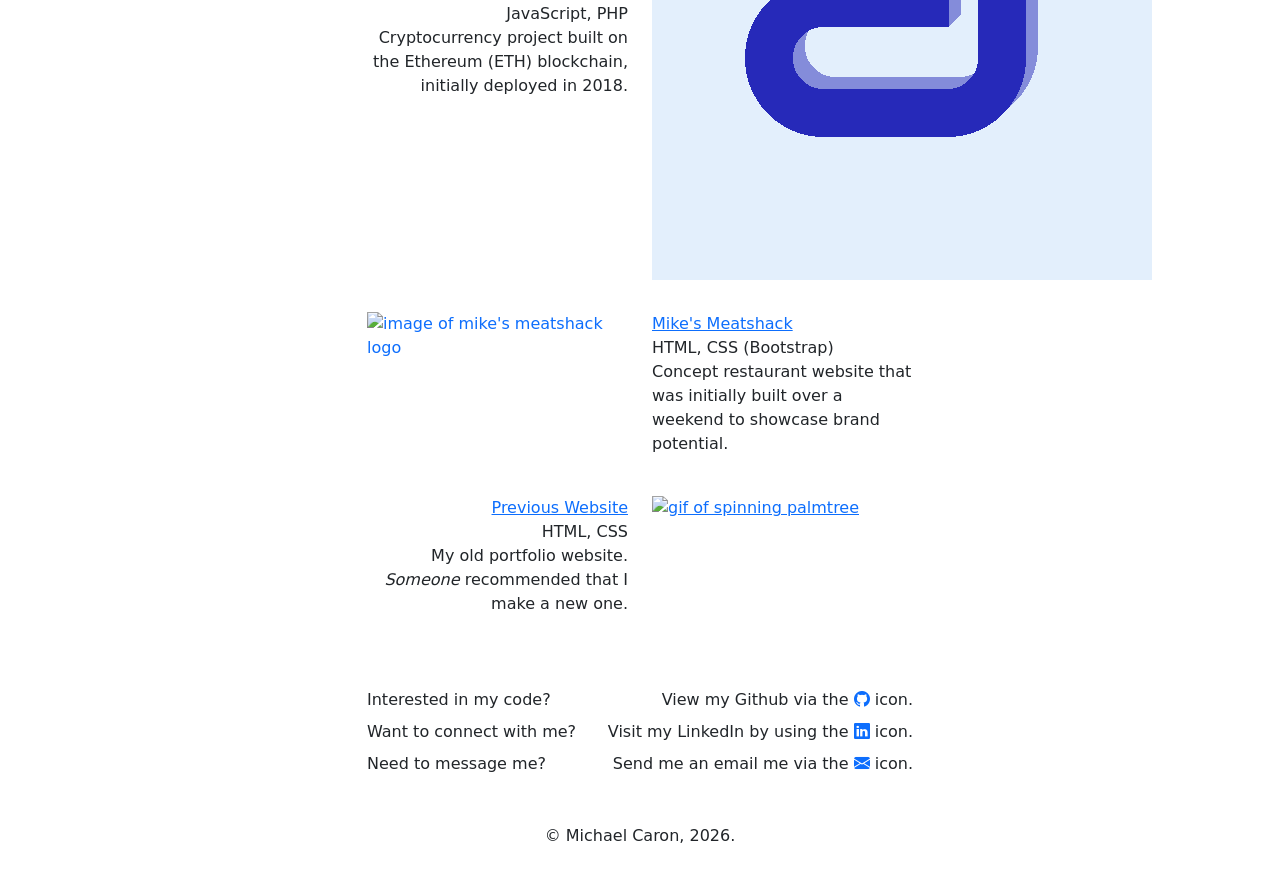
==== commit 4c7fe89d: "Update index.html" ====
--- a/portfolio/index.html
+++ b/portfolio/index.html
@@ -103,7 +103,7 @@
     <div class="container">
       <div class="row justify-content-center text-center text-md-start mt-4">
         <div class="col-10 col-md-5 col-lg-4 col-xl-3 order-1 order-md-2">
-          <a href="https://namerie.com/" target="_blank"><img class="mb-2 mode-img" src="../images/logos/namerie2.png" id="pjp-wide" alt="image of namerie logo"></a>
+          <a href="https://namerie.com/" target="_blank"><img class="mb-2 mode-img" src="../images/logos/namerie.jpg" id="pjp-wide" alt="image of namerie logo"></a>
         </div>
         <div class="col-10 col-md-5 col-lg-4 col-xl-3 order-2 order-md-1 my-auto">
           <p class="text-md-end"><a href="https://namerie.com/" target="_blank"><span class="mode-link img-title">Namerie</span></a>
@@ -131,7 +131,7 @@
     <div class="container">
       <div class="row justify-content-center text-center text-md-start mt-4">
         <div class="col-10 col-md-5 col-lg-4 col-xl-3 order-1 order-md-2">
-          <a href="https://deluxo.org/" target="_blank"><img class="mb-2 mode-img" src="../images/logos/dlux.jpg" id="pjp-sqr" alt="image of deluxo token logo"></a>
+          <a href="https://deluxo.org/" target="_blank"><img class="mb-2 mode-img" src="../images/logos/dlux.png" id="pjp-sqr" alt="image of deluxo token logo"></a>
         </div>
         <div class="col-10 col-md-5 col-lg-4 col-xl-3 order-2 order-md-1 my-auto">
           <p class="text-md-end"><a href="https://deluxo.org/" target="_blank"><span class="mode-link img-title">DLUX Token</span></a>
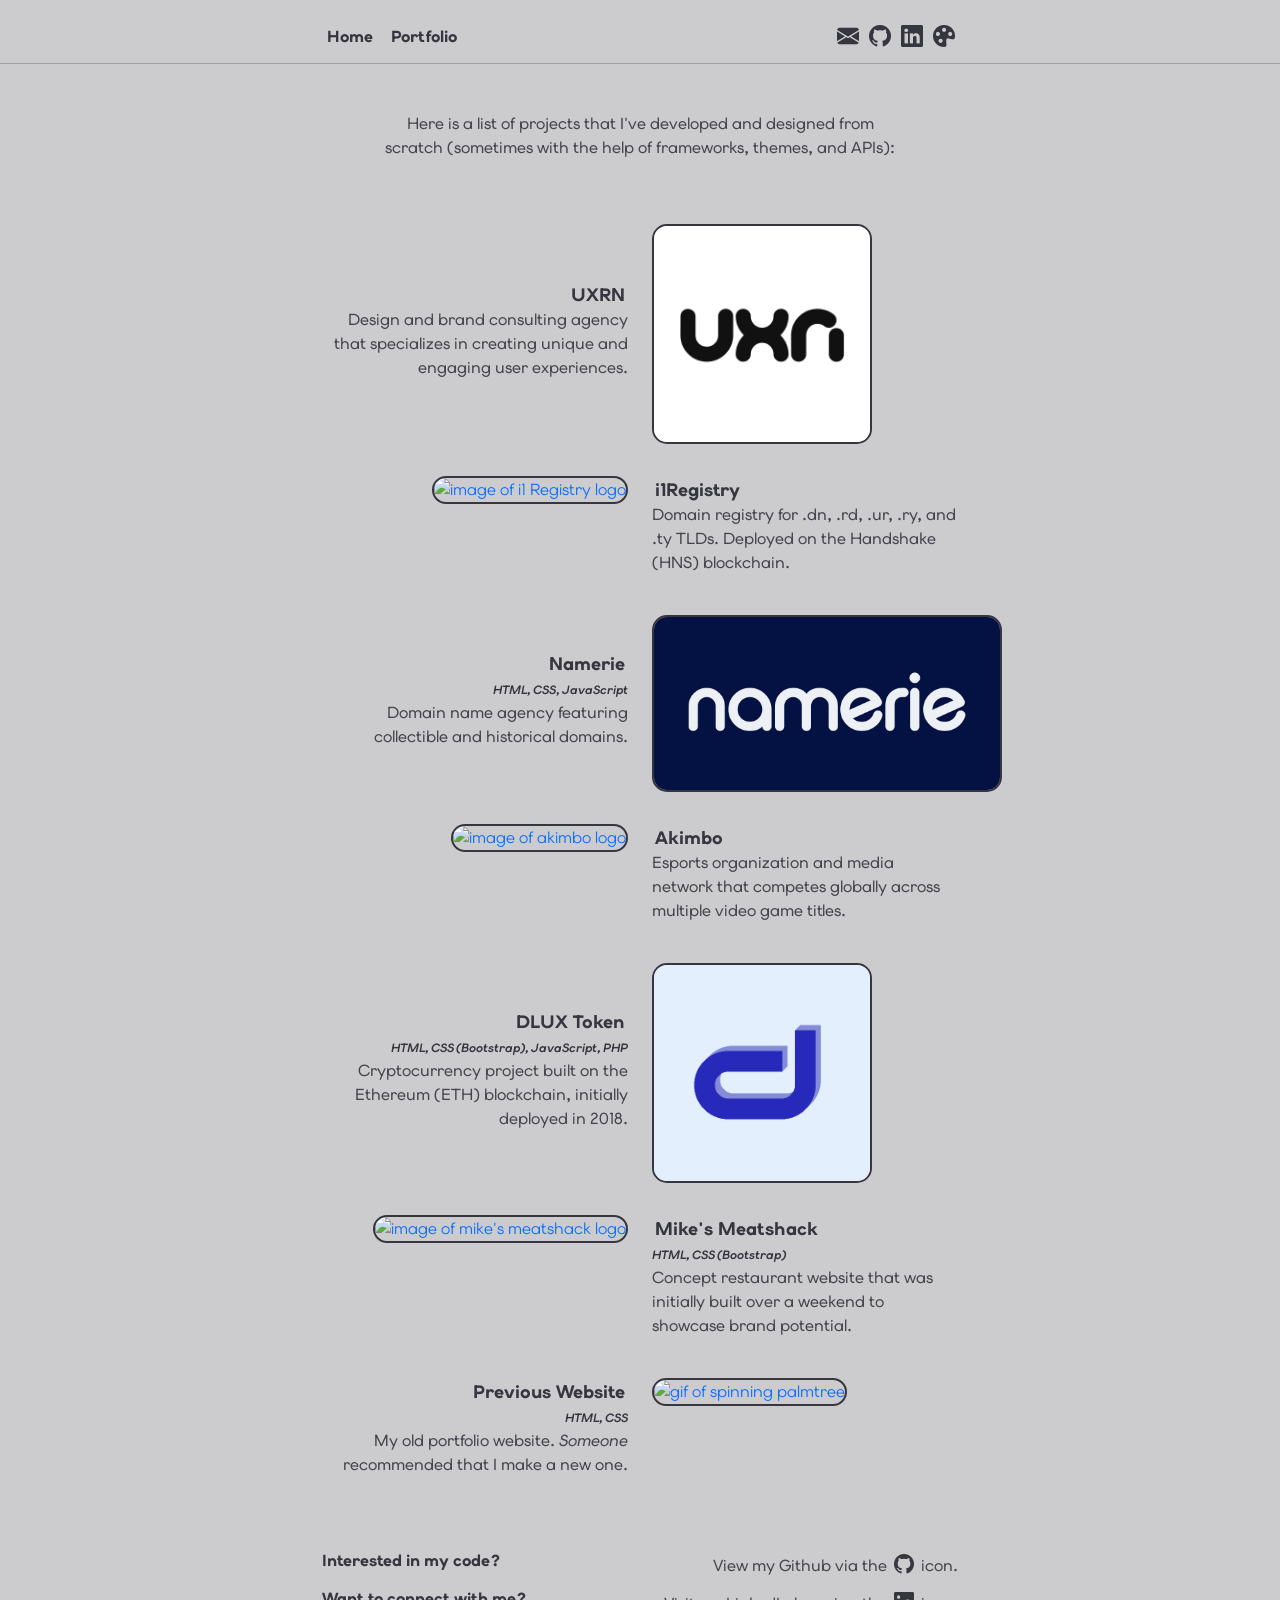
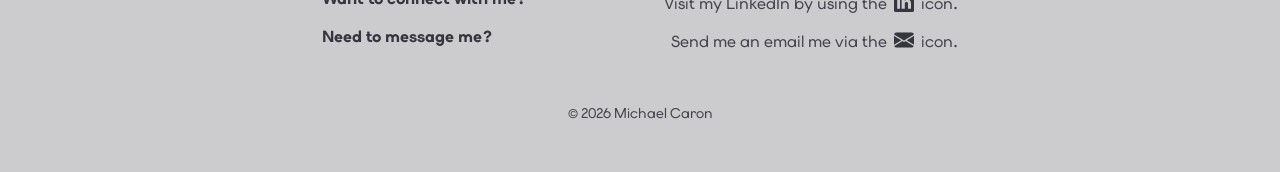
==== commit 30340eb5: "Add files via upload overhaul" ====
--- a/portfolio/index.html
+++ b/portfolio/index.html
@@ -1,223 +1,217 @@
-<!DOCTYPE html>
-<html lang="en-US">
-  <head>
-
-    <!-- Google tag (gtag.js) -->
-    <script async src="https://www.googletagmanager.com/gtag/js?id=G-JCK5EVRR2K"></script>
-    <script>
-      window.dataLayer = window.dataLayer || [];
-      function gtag(){dataLayer.push(arguments);}
-      gtag('js', new Date());
-
-      gtag('config', 'G-JCK5EVRR2K');
-    </script>
-
-    <meta charset="utf-8">
-    <meta name="viewport" content="width=device-width">
-    <meta name="theme-color" content="#fffff0" media="(prefers-color-scheme: light)">
-    <meta name="theme-color" content="#141414" media="(prefers-color-scheme: dark)">
-
-    <title>Michael Caron - Portfolio</title>
-
-    <link rel="apple-touch-icon" sizes="180x180" href="../images/favicon/apple-touch-icon.png">
-    <link rel="icon" type="image/png" sizes="32x32" href="../images/favicon/favicon-32x32.png">
-    <link rel="icon" type="image/png" sizes="16x16" href="../images/favicon/favicon-16x16.png">
-    <link rel="manifest" href="../images/favicon/site.webmanifest">
-
-    <link href="https://cdn.jsdelivr.net/npm/bootstrap@5.3.6/dist/css/bootstrap.min.css" rel="stylesheet" integrity="sha384-4Q6Gf2aSP4eDXB8Miphtr37CMZZQ5oXLH2yaXMJ2w8e2ZtHTl7GptT4jmndRuHDT" crossorigin="anonymous">
-    <link rel="stylesheet" href="https://cdn.jsdelivr.net/npm/bootstrap-icons@1.5.0/font/bootstrap-icons.css">
-    <link rel="stylesheet" href="../css/style.css">
-
-  </head>
-
-  <body>
-
-    <script>
-      const theme = localStorage.getItem('theme') || 'light';
-      document.documentElement.dataset.appliedMode = theme;
-    </script>
-
-    <div id="home"></div>
-
-    <nav class="navbar-adds sticky-top">
-      <div class="container">
-        <div class="row justify-content-center">
-          <div class="col-4 col-md-6 col-lg-4 col-xl-3 navbar-expand-md my-auto">
-            <a class="navbar-toggler btn-burger" data-bs-toggle="collapse" data-bs-target="#navbarToggler" aria-expanded="false">
-              <span><i class="bi bi-list mode-link nav-burger"></i></span>
-            </a>
-            <div class="collapse navbar-collapse" id="navbarToggler">
-              <ul class="navbar-nav me-auto mb-2 mb-md-0">
-                <li class="nav-item"><a href="https://michaelcaron.com"><span class="mode-link">Home</span></a></li>
-                <!--<li class="nav-item"><a href="https://docs.google.com/document/d/xxxxxxxxxxxxx" target="_blank"><span class="mode-link">Resume</span></a></li>-->
-                <li class="nav-item"><a href="https://michaelcaron.com/portfolio"><span class="mode-link">Portfolio</span></a></li>
-              </ul>
-            </div>
-          </div>
-          <div class="col-6 col-md-4 col-lg-4 col-xl-3 text-end">
-            <ul class="nav2">
-              <li><a href="mailto:me@michaelcaron.com"><i class="bi bi-envelope-fill mode-link"></i></a></li>
-              <li><a href="https://github.com/uimc/" target="_blank"><i class="bi bi-github mode-link"></i></a></li>
-              <li><a href="https://www.linkedin.com/in/michael-caron/" target="_blank"><i class="bi bi-linkedin mode-link"></i></a></li>
-              <li><a id="theme-toggle"><i id="icon-chng" class="bi bi-lightbulb-fill mode-link"></i></a></li>
-            </ul>
-          </div>
-        </div>
-      </div>
-    </nav>
-
-    <div class="container">
-      <div class="row justify-content-center text-center mt-5">
-        <div class="col-9 col-md-9 col-lg-7 col-xl-6 col-xxl-5">
-          <p>Here is my list of projects that I've developed and designed from the ground up (sometimes with the help of frameworks, themes, and APIs):</p>
-        </div>
-      </div>
-    </div>
-
-    <div class="container">
-      <div class="row justify-content-center text-center text-md-start mt-5">
-        <div class="col-10 col-md-5 col-lg-4 col-xl-3 order-1 order-md-2">
-          <a href="https://uxrn.com/" target="_blank"><img class="mb-2 mode-img" src="../images/logos/uxrn.jpg" id="pjp-sqr" alt="image of uxrn logo"></a>
-        </div>
-        <div class="col-10 col-md-5 col-lg-4 col-xl-3 order-2 order-md-1 my-auto">
-          <p class="text-md-end"><a href="https://uxrn.com/" target="_blank"><span class="mode-link img-title">UXRN</span></a>
-            <br>
-            Design and brand consulting agency that specializes in creating unique and engaging user experiences.</p>
-        </div>
-      </div>
-    </div>
-
-    <div class="container">
-      <div class="row justify-content-center text-center text-md-start mt-4">
-        <div class="col-10 col-md-5 col-lg-4 col-xl-3">
-          <a href="https://i1r.org/" target="_blank"><img class="float-md-end mb-2 mode-img" src="../images/logos/hnsgdn.png" id="pjp-sqr" alt="image of i1 Registry logo"></a>
-        </div>
-        <div class="col-10 col-md-5 col-lg-4 col-xl-3 my-auto">
-          <p><a href="https://i1r.org/" target="_blank"><span class="mode-link img-title">i1Registry</span></a>
-            <br>
-            Domain registry for .dn, .rd, .ur, .ry, and .ty TLDs. Deployed on the Handshake (HNS) blockchain.</p>
-        </div>
-      </div>
-    </div>
-
-    <div class="container">
-      <div class="row justify-content-center text-center text-md-start mt-4">
-        <div class="col-10 col-md-5 col-lg-4 col-xl-3 order-1 order-md-2">
-          <a href="https://namerie.com/" target="_blank"><img class="mb-2 mode-img" src="../images/logos/namerie.jpg" id="pjp-wide" alt="image of namerie logo"></a>
-        </div>
-        <div class="col-10 col-md-5 col-lg-4 col-xl-3 order-2 order-md-1 my-auto">
-          <p class="text-md-end"><a href="https://namerie.com/" target="_blank"><span class="mode-link img-title">Namerie</span></a>
-            <br>
-            <span class="sub-text">HTML, CSS, JavaScript</span>
-            <br>
-            Domain name agency and marketplace featuring collectible and historical domains.</p>
-        </div>
-      </div>
-    </div>
-
-    <div class="container">
-      <div class="row justify-content-center text-center text-md-start mt-4">
-        <div class="col-10 col-md-5 col-lg-4 col-xl-3">
-          <a href="https://akimbo.gg/" target="_blank"><img class="float-md-end mb-2 mode-img" src="../images/logos/akimbo.png" id="pjp-sqr" alt="image of akimbo logo"></a>
-        </div>
-        <div class="col-10 col-md-5 col-lg-4 col-xl-3 my-auto">
-          <p><a href="https://akimbo.gg/" target="_blank"><span class="mode-link img-title">Akimbo</span></a>
-            <br>
-            Esports organization and network that competes globally across multiple video game titles.</p>
-        </div>
-      </div>
-    </div>
-
-    <div class="container">
-      <div class="row justify-content-center text-center text-md-start mt-4">
-        <div class="col-10 col-md-5 col-lg-4 col-xl-3 order-1 order-md-2">
-          <a href="https://deluxo.org/" target="_blank"><img class="mb-2 mode-img" src="../images/logos/dlux.png" id="pjp-sqr" alt="image of deluxo token logo"></a>
-        </div>
-        <div class="col-10 col-md-5 col-lg-4 col-xl-3 order-2 order-md-1 my-auto">
-          <p class="text-md-end"><a href="https://deluxo.org/" target="_blank"><span class="mode-link img-title">DLUX Token</span></a>
-            <br>
-            <span class="sub-text">HTML, CSS (Bootstrap), JavaScript, PHP</span>
-            <br>
-            Cryptocurrency project built on the Ethereum (ETH) blockchain, initially deployed in 2018.</p>
-        </div>
-      </div>
-    </div>
-
-    <div class="container">
-      <div class="row justify-content-center text-center text-md-start mt-4">
-        <div class="col-10 col-md-5 col-lg-4 col-xl-3">
-          <a href="https://mikesmeatshack.com/" target="_blank"><img class="float-md-end mb-2 mode-img" src="../images/logos/meatshack.png" id="pjp-wide" alt="image of mike's meatshack logo"></a>
-        </div>
-        <div class="col-10 col-md-5 col-lg-4 col-xl-3 my-auto">
-          <p><a href="https://mikesmeatshack.com/" target="_blank"><span class="mode-link img-title">Mike's Meatshack</span></a>
-            <br>
-            <span class="sub-text">HTML, CSS (Bootstrap)</span>
-            <br>
-            Concept restaurant website that was initially built over a weekend to showcase brand potential.</p>
-        </div>
-      </div>
-    </div>
-
-    <div class="container">
-      <div class="row justify-content-center text-center text-md-start mt-4">
-        <div class="col-10 col-md-5 col-lg-4 col-xl-3 order-1 order-md-2">
-          <a href="http://m-c.net/" target="_blank"><img class="mb-2 mode-img" src="../images/logos/old.gif" id="pjp-sqr" alt="gif of spinning palmtree"></a>
-        </div>
-        <div class="col-10 col-md-5 col-lg-4 col-xl-3 order-2 order-md-1 my-auto">
-          <p class="text-md-end"><a href="https://m-c.net/" target="_blank"><span class="mode-link img-title">Previous Website</span></a>
-            <br>
-            <span class="sub-text">HTML, CSS</span>
-            <br>
-            My old portfolio website. <i>Someone</i> recommended that I make a new one.</p>
-        </div>
-      </div>
-    </div>
-
-    <div class="container">
-      <div class="row justify-content-center mt-5">
-        <div class="col-10 col-md-10 col-lg-8 col-xl-6">
-
-          <div class="row justify-content-between pt-2">
-            <div class="col-12 col-md-5">
-              <span class="mode-bold">Interested in my code?</span> 
-            </div>
-            <div class="col-12 col-md-7 text-md-end">
-              <span>View my Github via the <a href="https://github.com/uimc/" target="_blank"><span class="lower-icons"><i class="bi bi-github mode-link"></i></span></a> icon.</span>
-            </div>
-          </div>
-
-          <div class="row justify-content-between pt-2">
-            <div class="col-12 col-md-5">
-              <span class="mode-bold">Want to connect with me?</span> 
-            </div>
-            <div class="col-12 col-md-7 text-md-end">
-              <span>Visit my LinkedIn by using the <a href="https://www.linkedin.com/in/michael-caron/" target="_blank"><span class="lower-icons"><i class="bi bi-linkedin mode-link"></i></span></a> icon.</span>
-            </div>
-          </div>
-
-          <div class="row justify-content-between pt-2">
-            <div class="col-12 col-md-5">
-              <span class="mode-bold">Need to message me?</span> 
-            </div>
-            <div class="col-12 col-md-7 text-md-end">
-              <span>Send me an email me via the <a href="mailto:me@michaelcaron.com"><span class="lower-icons"><i class="bi bi-envelope-fill mode-link"></i></span></a> icon.</span>
-            </div>
-          </div>
-
-        </div>
-      </div>
-    </div>
-
-    <div class="container">
-      <div class="row justify-content-center text-center mt-5 mb-3">
-        <div class="col-10 col-md-10 col-lg-8 col-xl-6">
-          <p id="footer" class="">&copy; Michael Caron, <script>document.write(new Date().getFullYear())</script>.</p>
-        </div>
-      </div>
-    </div>
-
-    <script src="https://cdn.jsdelivr.net/npm/bootstrap@5.0.2/dist/js/bootstrap.bundle.min.js" integrity="sha384-MrcW6ZMFYlzcLA8Nl+NtUVF0sA7MsXsP1UyJoMp4YLEuNSfAP+JcXn/tWtIaxVXM" crossorigin="anonymous"></script>
-
-    <script src="../js/darkmode.js"></script>
-  </body>
-</html>
+<!DOCTYPE html>
+<html lang="en-US">
+  <head>
+
+    <!-- Google tag (gtag.js) -->
+    <script async src="https://www.googletagmanager.com/gtag/js?id=G-JCK5EVRR2K"></script>
+    <script>
+      window.dataLayer = window.dataLayer || [];
+      function gtag(){dataLayer.push(arguments);}
+      gtag('js', new Date());
+
+      gtag('config', 'G-JCK5EVRR2K');
+    </script>
+
+    <meta charset="utf-8">
+    <meta name="viewport" content="width=device-width">
+    <meta name="theme-color" content="#fffff0" media="(prefers-color-scheme: light)">
+    <meta name="theme-color" content="#141414" media="(prefers-color-scheme: dark)">
+
+    <title>Michael Caron - Portfolio</title>
+
+    <link rel="apple-touch-icon" sizes="180x180" href="../images/favicon/apple-touch-icon.png">
+    <link rel="icon" type="image/png" sizes="32x32" href="../images/favicon/favicon-32x32.png">
+    <link rel="icon" type="image/png" sizes="16x16" href="../images/favicon/favicon-16x16.png">
+    <link rel="manifest" href="../images/favicon/site.webmanifest">
+
+    <link rel="stylesheet" href="../css/bootstrap.min.css">
+    <link rel="stylesheet" href="https://cdn.jsdelivr.net/npm/bootstrap-icons@1.13.1/font/bootstrap-icons.min.css">
+    <link rel="stylesheet" href="../css/style.css">
+
+  </head>
+
+  <body>
+
+    <script>
+      const storedTheme = localStorage.getItem('theme');
+      const legacyThemes = { light: '2', dark: '6' };
+      const defaultTheme = window.matchMedia('(prefers-color-scheme: dark)').matches ? '6' : '2';
+      const theme = legacyThemes[storedTheme] || (storedTheme >= '1' && storedTheme <= '7' ? storedTheme : defaultTheme);
+      document.documentElement.dataset.theme = theme;
+    </script>
+
+    <nav class="navbar-adds sticky-top">
+      <div class="container">
+        <div class="row justify-content-center">
+          <div class="col-5 align-self-md-center">
+            <ul class="navbar-nav me-auto">
+              <li class="nav-item"><a href="https://michaelcaron.com"><span class="mode-link">Home</span></a></li>
+              <li class="nav-item"><a href="https://michaelcaron.com/portfolio"><span class="mode-link">Portfolio</span></a></li>
+            </ul>
+          </div>
+          <div class="col-5 text-end align-self-md-center">
+            <ul class="nav2">
+              <li><a href="mailto:me@michaelcaron.com"><i class="bi bi-envelope-fill mode-link"></i></a></li>
+              <li><a href="https://github.com/uimc/" target="_blank"><i class="bi bi-github mode-link"></i></a></li>
+              <li><a href="https://www.linkedin.com/in/michael-caron/" target="_blank"><i class="bi bi-linkedin mode-link"></i></a></li>
+              <li><a href="#" id="theme-toggle" aria-label="Change theme"><i class="bi bi-palette-fill mode-link"></i></a></li>
+            </ul>
+          </div>
+        </div>
+      </div>
+    </nav>
+
+    <div class="container">
+      <div class="row justify-content-center text-center mt-5">
+        <div class="col-9">
+          <p>Here is a list of projects that I've developed and designed from scratch (sometimes with the help of frameworks, themes, and APIs):</p>
+        </div>
+      </div>
+    </div>
+
+    <div class="container">
+      <div class="row justify-content-center text-center text-md-start mt-5">
+        <div class="col-10 order-1 order-md-2">
+          <a href="https://uxrn.com/" target="_blank"><img class="mb-2" src="../images/logos/uxrn.jpg" id="pjp-sqr" alt="image of uxrn logo"></a>
+        </div>
+        <div class="col-10 order-2 order-md-1 my-auto">
+          <p class="text-md-end"><a href="https://uxrn.com/" target="_blank"><span class="mode-link img-title">UXRN</span></a>
+            <br>
+            Design and brand consulting agency that specializes in creating unique and engaging user experiences.</p>
+        </div>
+      </div>
+    </div>
+
+    <div class="container">
+      <div class="row justify-content-center text-center text-md-start mt-4">
+        <div class="col-10">
+          <a href="https://i1r.org/" target="_blank"><img class="float-md-end mb-2" src="../images/logos/hnsgdn.png" id="pjp-sqr" alt="image of i1 Registry logo"></a>
+        </div>
+        <div class="col-10 my-auto">
+          <p><a href="https://i1r.org/" target="_blank"><span class="mode-link img-title">i1Registry</span></a>
+            <br>
+            Domain registry for .dn, .rd, .ur, .ry, and .ty TLDs. Deployed on the Handshake (HNS) blockchain.</p>
+        </div>
+      </div>
+    </div>
+
+    <div class="container">
+      <div class="row justify-content-center text-center text-md-start mt-4">
+        <div class="col-10 order-1 order-md-2">
+          <a href="https://namerie.com/" target="_blank"><img class="mb-2" src="../images/logos/namerie.jpg" id="pjp-wide" alt="image of namerie logo"></a>
+        </div>
+        <div class="col-10 order-2 order-md-1 my-auto">
+          <p class="text-md-end"><a href="https://namerie.com/" target="_blank"><span class="mode-link img-title">Namerie</span></a>
+            <br>
+            <span class="sub-text">HTML, CSS, JavaScript</span>
+            <br>
+            Domain name agency featuring collectible and historical domains.</p>
+        </div>
+      </div>
+    </div>
+
+    <div class="container">
+      <div class="row justify-content-center text-center text-md-start mt-4">
+        <div class="col-10">
+          <a href="https://akimbo.gg/" target="_blank"><img class="float-md-end mb-2" src="../images/logos/akimbo.png" id="pjp-sqr" alt="image of akimbo logo"></a>
+        </div>
+        <div class="col-10 my-auto">
+          <p><a href="https://akimbo.gg/" target="_blank"><span class="mode-link img-title">Akimbo</span></a>
+            <br>
+            Esports organization and media network that competes globally across multiple video game titles.</p>
+        </div>
+      </div>
+    </div>
+
+    <div class="container">
+      <div class="row justify-content-center text-center text-md-start mt-4">
+        <div class="col-10 order-1 order-md-2">
+          <a href="https://deluxo.org/" target="_blank"><img class="mb-2" src="../images/logos/dlux.png" id="pjp-sqr" alt="image of deluxo token logo"></a>
+        </div>
+        <div class="col-10 order-2 order-md-1 my-auto">
+          <p class="text-md-end"><a href="https://deluxo.org/" target="_blank"><span class="mode-link img-title">DLUX Token</span></a>
+            <br>
+            <span class="sub-text">HTML, CSS (Bootstrap), JavaScript, PHP</span>
+            <br>
+            Cryptocurrency project built on the Ethereum (ETH) blockchain, initially deployed in 2018.</p>
+        </div>
+      </div>
+    </div>
+
+    <div class="container">
+      <div class="row justify-content-center text-center text-md-start mt-4">
+        <div class="col-10">
+          <a href="https://mikesmeatshack.com/" target="_blank"><img class="float-md-end mb-2" src="../images/logos/meatshack.png" id="pjp-wide" alt="image of mike's meatshack logo"></a>
+        </div>
+        <div class="col-10 my-auto">
+          <p><a href="https://mikesmeatshack.com/" target="_blank"><span class="mode-link img-title">Mike's Meatshack</span></a>
+            <br>
+            <span class="sub-text">HTML, CSS (Bootstrap)</span>
+            <br>
+            Concept restaurant website that was initially built over a weekend to showcase brand potential.</p>
+        </div>
+      </div>
+    </div>
+
+    <div class="container">
+      <div class="row justify-content-center text-center text-md-start mt-4">
+        <div class="col-10 order-1 order-md-2">
+          <a href="http://m-c.net/" target="_blank"><img class="mb-2" src="../images/logos/old.gif" id="pjp-sqr" alt="gif of spinning palmtree"></a>
+        </div>
+        <div class="col-10 order-2 order-md-1 my-auto">
+          <p class="text-md-end"><a href="https://m-c.net/" target="_blank"><span class="mode-link img-title">Previous Website</span></a>
+            <br>
+            <span class="sub-text">HTML, CSS</span>
+            <br>
+            My old portfolio website. <i>Someone</i> recommended that I make a new one.</p>
+        </div>
+      </div>
+    </div>
+
+    <div class="container">
+      <div class="row justify-content-center mt-5">
+        <div class="col-10">
+
+          <div class="row justify-content-between pt-2">
+            <div class="col-12 col-md-5">
+              <span class="mode-bold">Interested in my code?</span> 
+            </div>
+            <div class="col-12 col-md-7 text-md-end">
+              <span>View my Github via the <a href="https://github.com/uimc/" target="_blank"><span class="lower-icons"><i class="bi bi-github mode-link"></i></span></a> icon.</span>
+            </div>
+          </div>
+
+          <div class="row justify-content-between pt-2">
+            <div class="col-12 col-md-5">
+              <span class="mode-bold">Want to connect with me?</span> 
+            </div>
+            <div class="col-12 col-md-7 text-md-end">
+              <span>Visit my LinkedIn by using the <a href="https://www.linkedin.com/in/michael-caron/" target="_blank"><span class="lower-icons"><i class="bi bi-linkedin mode-link"></i></span></a> icon.</span>
+            </div>
+          </div>
+
+          <div class="row justify-content-between pt-2">
+            <div class="col-12 col-md-5">
+              <span class="mode-bold">Need to message me?</span> 
+            </div>
+            <div class="col-12 col-md-7 text-md-end">
+              <span>Send me an email me via the <a href="mailto:me@michaelcaron.com"><span class="lower-icons"><i class="bi bi-envelope-fill mode-link"></i></span></a> icon.</span>
+            </div>
+          </div>
+
+        </div>
+      </div>
+    </div>
+
+    <div class="container">
+      <div class="row justify-content-center text-center my-5">
+        <div class="col-10">
+          <p id="footer" class="">&copy; <script>document.write(new Date().getFullYear())</script> Michael Caron</p>
+        </div>
+      </div>
+    </div>
+
+    <script src="../js/bootstrap.bundle.min.js"></script>
+    <script src="../js/themes.js"></script>
+  </body>
+</html>
--- a/css/style.css
+++ b/css/style.css
@@ -0,0 +1,231 @@
+@font-face {
+  font-family: "Elms Sans";
+  src: url("../fonts/Elms_Sans/ElmsSans-VariableFont_wght.ttf") format("truetype");
+  font-weight: 100 900;
+  font-style: normal;
+  font-display: swap;
+}
+@font-face {
+  font-family: "Elms Sans";
+  src: url("../fonts/Elms_Sans/ElmsSans-Italic-VariableFont_wght.ttf") format("truetype");
+  font-weight: 100 900;
+  font-style: italic;
+  font-display: swap;
+}
+/*--------------- themes ---------------*/
+:root {
+  --text: #33333A;
+  --text2: #33333A;
+  --background: #FFFFFF;
+}
+:root[data-theme="1"] {
+  color-scheme: light;
+  --background: #FFFFFF;
+  --text: #33333A;
+  --text2: #33333A;
+}
+:root[data-theme="2"] {
+  color-scheme: light;
+  --background: #CCCCCF;
+  --text: #36363E;
+  --text2: #36363E;
+}
+:root[data-theme="3"] {
+  color-scheme: light;
+  --background: #95ABC0;
+  --text: #2B303B;
+  --text2: #2B303B;
+}
+:root[data-theme="4"] {
+  color-scheme: dark;
+  --background: #44444A;
+  --text: #B4B4B7;
+  --text2: #B4B4B7;
+}
+:root[data-theme="5"] {
+  color-scheme: light;
+  --background: #0044FF;
+  --text: #FFFFFF;
+  --text2: #FFFFFF;
+}
+:root[data-theme="6"] {
+  color-scheme: dark;
+  --background: #11111A;
+  --text: #DDDDDD;
+  --text2: #DDDDDD;
+}
+:root[data-theme="7"] {
+  color-scheme: dark;
+  --background: #11111A;
+  --text: #6aca88;
+  --text2: #6aca88;
+}
+body {
+  font-family: "Elms Sans", sans-serif;
+  font-size: 16px;
+  background-color: var(--background);
+  color: color-mix(in srgb, var(--text) 90%, transparent);
+  word-spacing: -3px;
+}
+.mode-bold {
+  font-weight: 800;
+  color: var(--text2);
+}
+.mode-link {
+  font-weight: 800;
+  color: var(--text2);
+  border: none;
+  border-radius: 2px;
+  padding-left: 3px;
+  padding-right: 3px;
+}
+.mode-link:hover,
+a:hover .mode-link {
+  color: var(--background);
+  background-color: var(--text2);
+  outline: none;
+}
+.bi.mode-link {
+  padding: 0 3px;
+}
+/*------------- end themes -------------*/
+html {
+  overflow-y: scroll;
+  background-color: var(--background);
+}
+p, span {
+  font-weight: 500;
+}
+a {
+  text-decoration: none;
+}
+ul {
+  padding: 0;
+  margin-bottom: 0;
+}
+li {
+  display: inline-block;
+}
+ul li { /* spacing for nav icons */
+  margin-left: 2px;
+}
+.nav-item { /* spacing for nav items that are words */
+  margin-right: 10px;
+}
+li i {
+  font-size: 22px;
+}
+li span {
+  font-size: 16px;
+}
+.navbar-adds .navbar-nav {
+  display: inline-flex;
+  flex-direction: row;
+  align-items: center;
+}
+.bi {
+  padding: 2px 4px 0 4px;
+}
+.navbar-adds { /* spacing and color design of navbar background */
+  padding: 20px 0 10px 0;
+  background-color: inherit;
+  border-bottom: 1.25px solid color-mix(in srgb, var(--text2) 30%, transparent);
+}
+.nav2 {
+  display: inline-flex;
+  justify-content: center;
+  align-items: center;
+}
+.nav2 li {
+  margin-left: 4px;
+}
+.btn-connect {
+  border-radius: 10px;
+  border: none;
+  padding: 6px 18px;
+  font-size: 12px;
+}
+@media screen and (max-width: 767.98px) {
+  .navbar-adds .row {
+    align-items: center;
+  }
+  .navbar-adds .bi {
+    padding: 0 3px;
+  }
+}
+@media screen and (min-width: 768px) {
+  body > .container,
+  .navbar-adds .container {
+    max-width: 1320px;
+  }
+  .navbar-adds .col-5 {
+    flex: 0 0 330px;
+    width: 330px;
+    max-width: 330px;
+  }
+  body > .container .row > .col-10:not(:only-child) {
+    flex: 0 0 330px;
+    width: 330px;
+    max-width: 330px;
+  }
+  body > .container .row > .col-10:only-child {
+    flex: 0 0 660px;
+    width: 660px;
+    max-width: 660px;
+  }
+  body > .container .row > .col-9:only-child {
+    flex: 0 0 550px;
+    width: 550px;
+    max-width: 550px;
+  }
+}
+.lower-icons {
+  font-size: 20px;
+  margin: 0;
+}
+.sub-text {
+  font-size: 12px;
+  font-style: italic;
+  font-weight: 700;
+  color: var(--text2);
+}
+.img-title {
+  font-size: 18px;
+}
+#footer {
+  font-size: 14px;
+  text-decoration: none;
+  margin-bottom: 0;
+}
+#pfp {
+  width: 150px;
+  border-style: solid;
+  border-width: 2px;
+  border-radius: 15px;
+  border-color: var(--text2);
+  /*filter: grayscale(100%);*/
+}
+#pjp-sqr {
+  max-width: 220px;
+  border-style: solid;
+  border-width: 2px;
+  border-radius: 15px;
+  border-color: var(--text2);
+  /*filter: grayscale(100%);*/
+}
+#pjp-wide {
+  max-width: 350px;
+  border-style: solid;
+  border-width: 2px;
+  border-radius: 15px;
+  border-color: var(--text2);
+  /*filter: grayscale(100%);*/
+}
+@media screen and (max-width: 768px) {
+  #pjp-wide {
+    max-width: 90%;
+  }
+  #pjp-sqr {
+    max-width: 50%;
+  }
+}
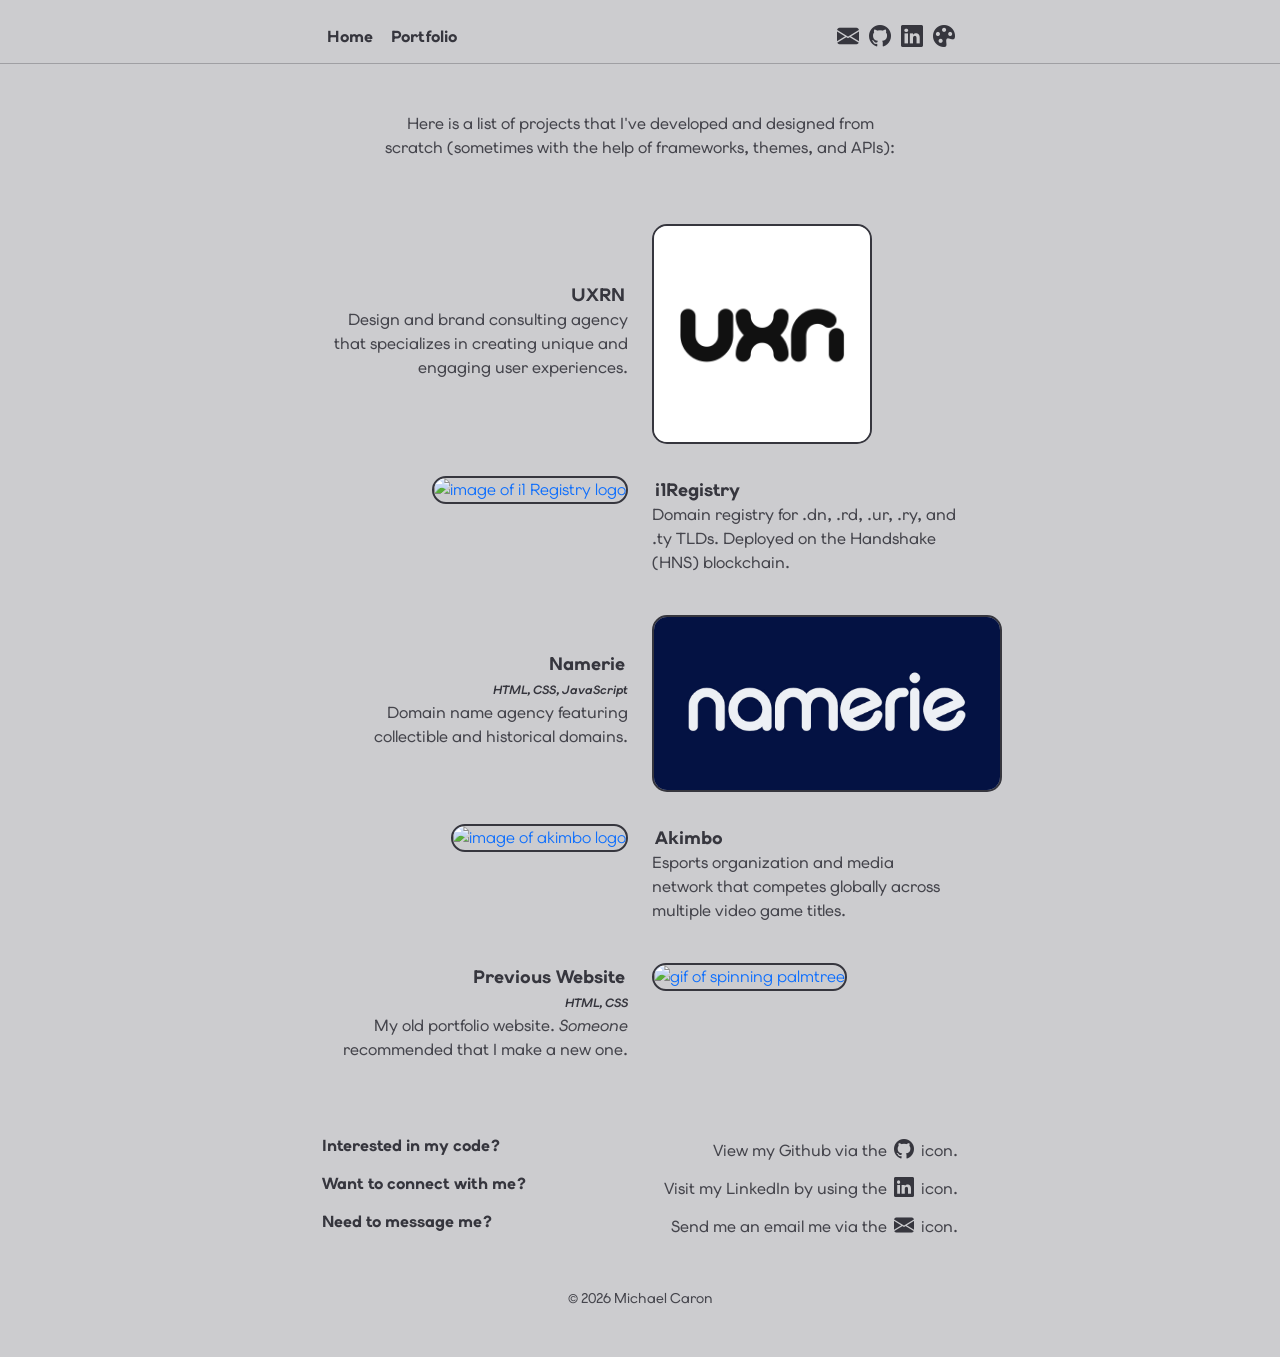
==== commit b11f88dc: "Update index.html -mms -dlux" ====
--- a/portfolio/index.html
+++ b/portfolio/index.html
@@ -126,36 +126,6 @@
     <div class="container">
       <div class="row justify-content-center text-center text-md-start mt-4">
         <div class="col-10 order-1 order-md-2">
-          <a href="https://deluxo.org/" target="_blank"><img class="mb-2" src="../images/logos/dlux.png" id="pjp-sqr" alt="image of deluxo token logo"></a>
-        </div>
-        <div class="col-10 order-2 order-md-1 my-auto">
-          <p class="text-md-end"><a href="https://deluxo.org/" target="_blank"><span class="mode-link img-title">DLUX Token</span></a>
-            <br>
-            <span class="sub-text">HTML, CSS (Bootstrap), JavaScript, PHP</span>
-            <br>
-            Cryptocurrency project built on the Ethereum (ETH) blockchain, initially deployed in 2018.</p>
-        </div>
-      </div>
-    </div>
-
-    <div class="container">
-      <div class="row justify-content-center text-center text-md-start mt-4">
-        <div class="col-10">
-          <a href="https://mikesmeatshack.com/" target="_blank"><img class="float-md-end mb-2" src="../images/logos/meatshack.png" id="pjp-wide" alt="image of mike's meatshack logo"></a>
-        </div>
-        <div class="col-10 my-auto">
-          <p><a href="https://mikesmeatshack.com/" target="_blank"><span class="mode-link img-title">Mike's Meatshack</span></a>
-            <br>
-            <span class="sub-text">HTML, CSS (Bootstrap)</span>
-            <br>
-            Concept restaurant website that was initially built over a weekend to showcase brand potential.</p>
-        </div>
-      </div>
-    </div>
-
-    <div class="container">
-      <div class="row justify-content-center text-center text-md-start mt-4">
-        <div class="col-10 order-1 order-md-2">
           <a href="http://m-c.net/" target="_blank"><img class="mb-2" src="../images/logos/old.gif" id="pjp-sqr" alt="gif of spinning palmtree"></a>
         </div>
         <div class="col-10 order-2 order-md-1 my-auto">
--- a/css/style.css
+++ b/css/style.css
@@ -56,9 +56,9 @@
 }
 :root[data-theme="7"] {
   color-scheme: dark;
-  --background: #11111A;
-  --text: #6aca88;
-  --text2: #6aca88;
+  --background: #121a11;
+  --text: #85ca6a;
+  --text2: #85ca6a;
 }
 body {
   font-family: "Elms Sans", sans-serif;
